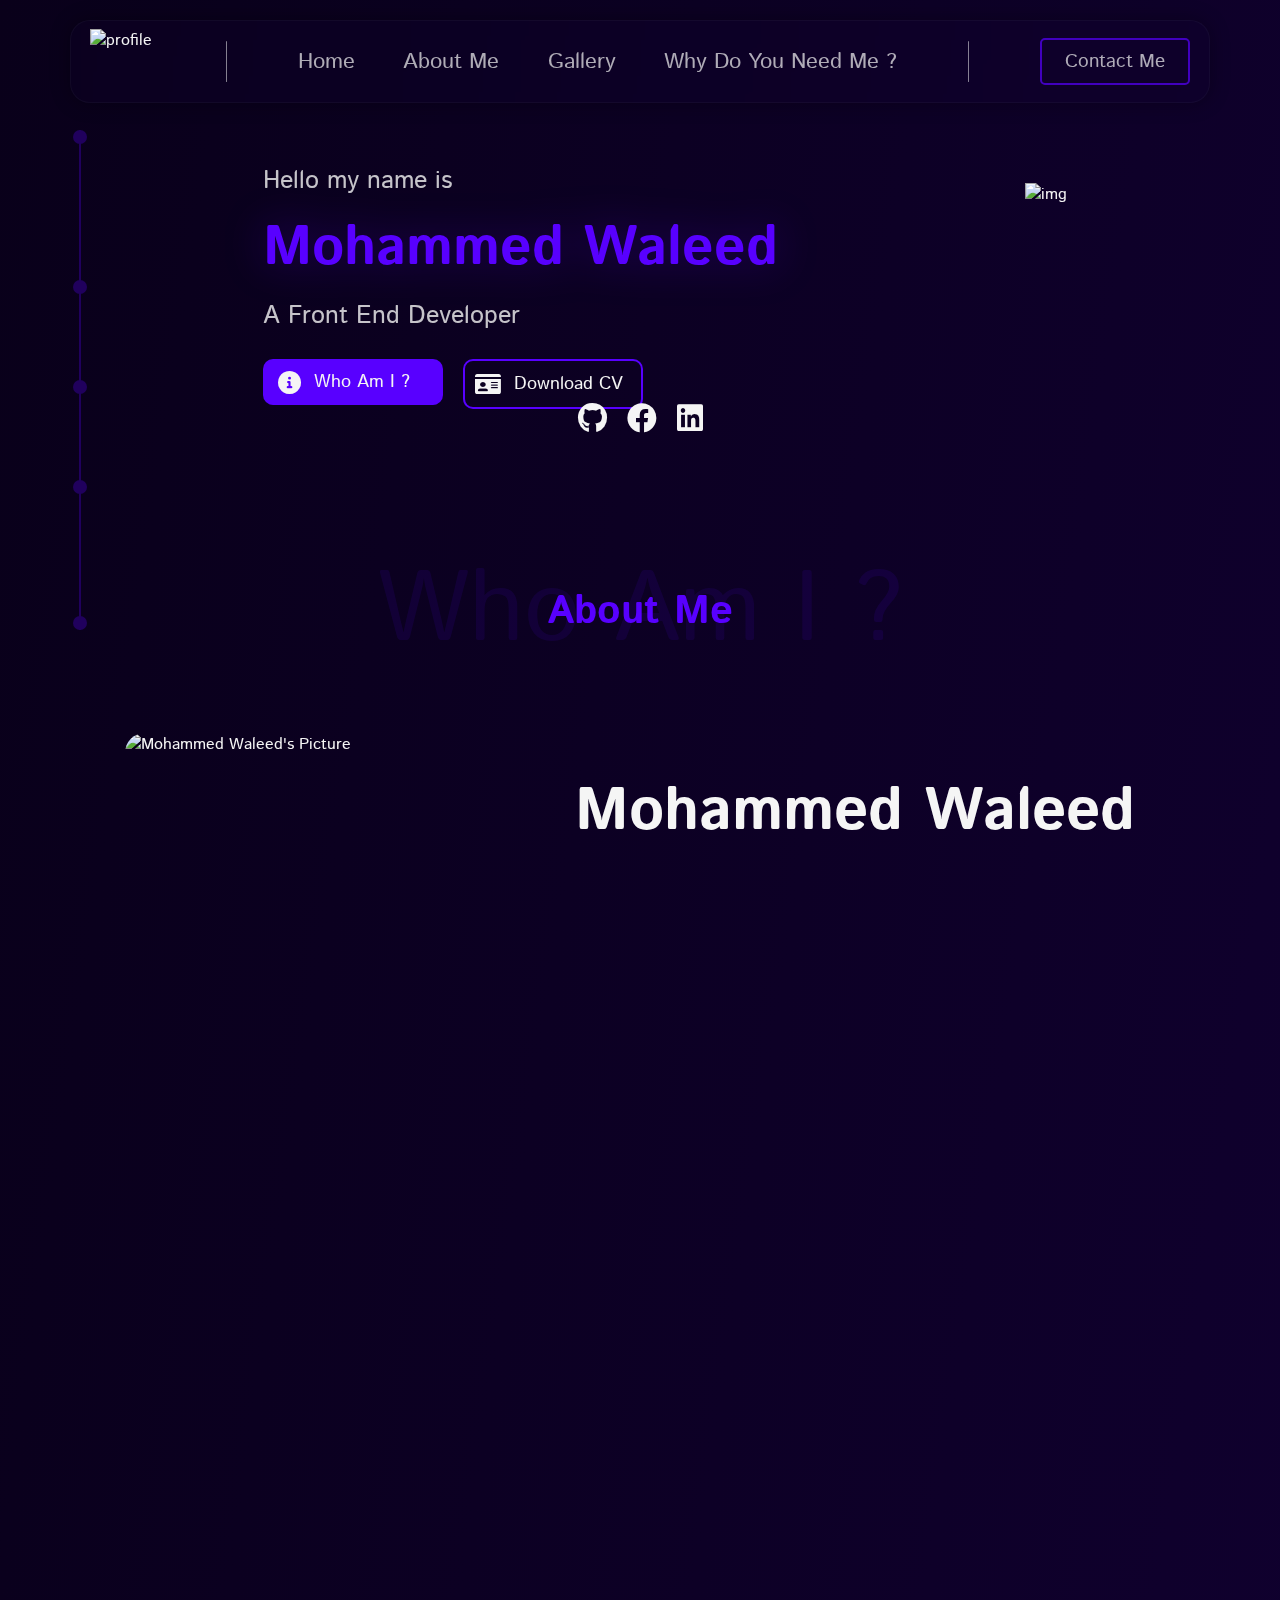
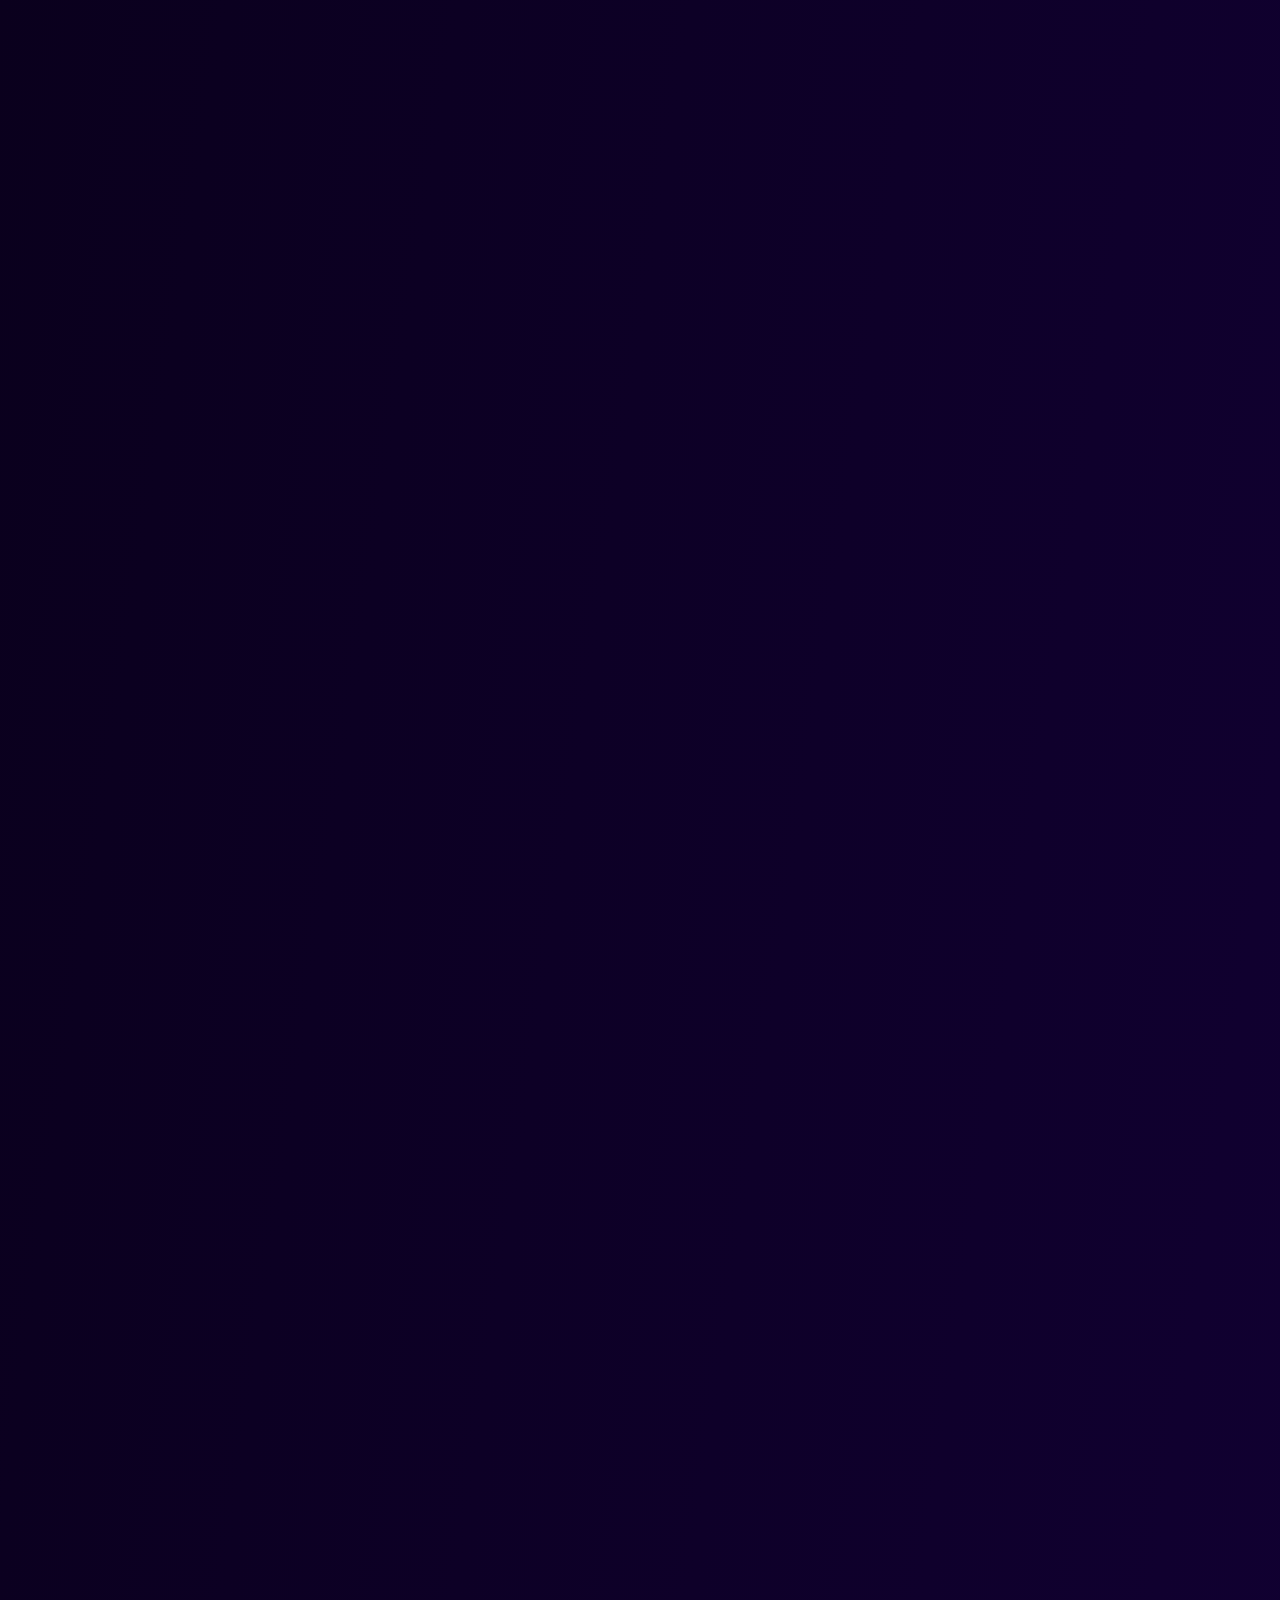
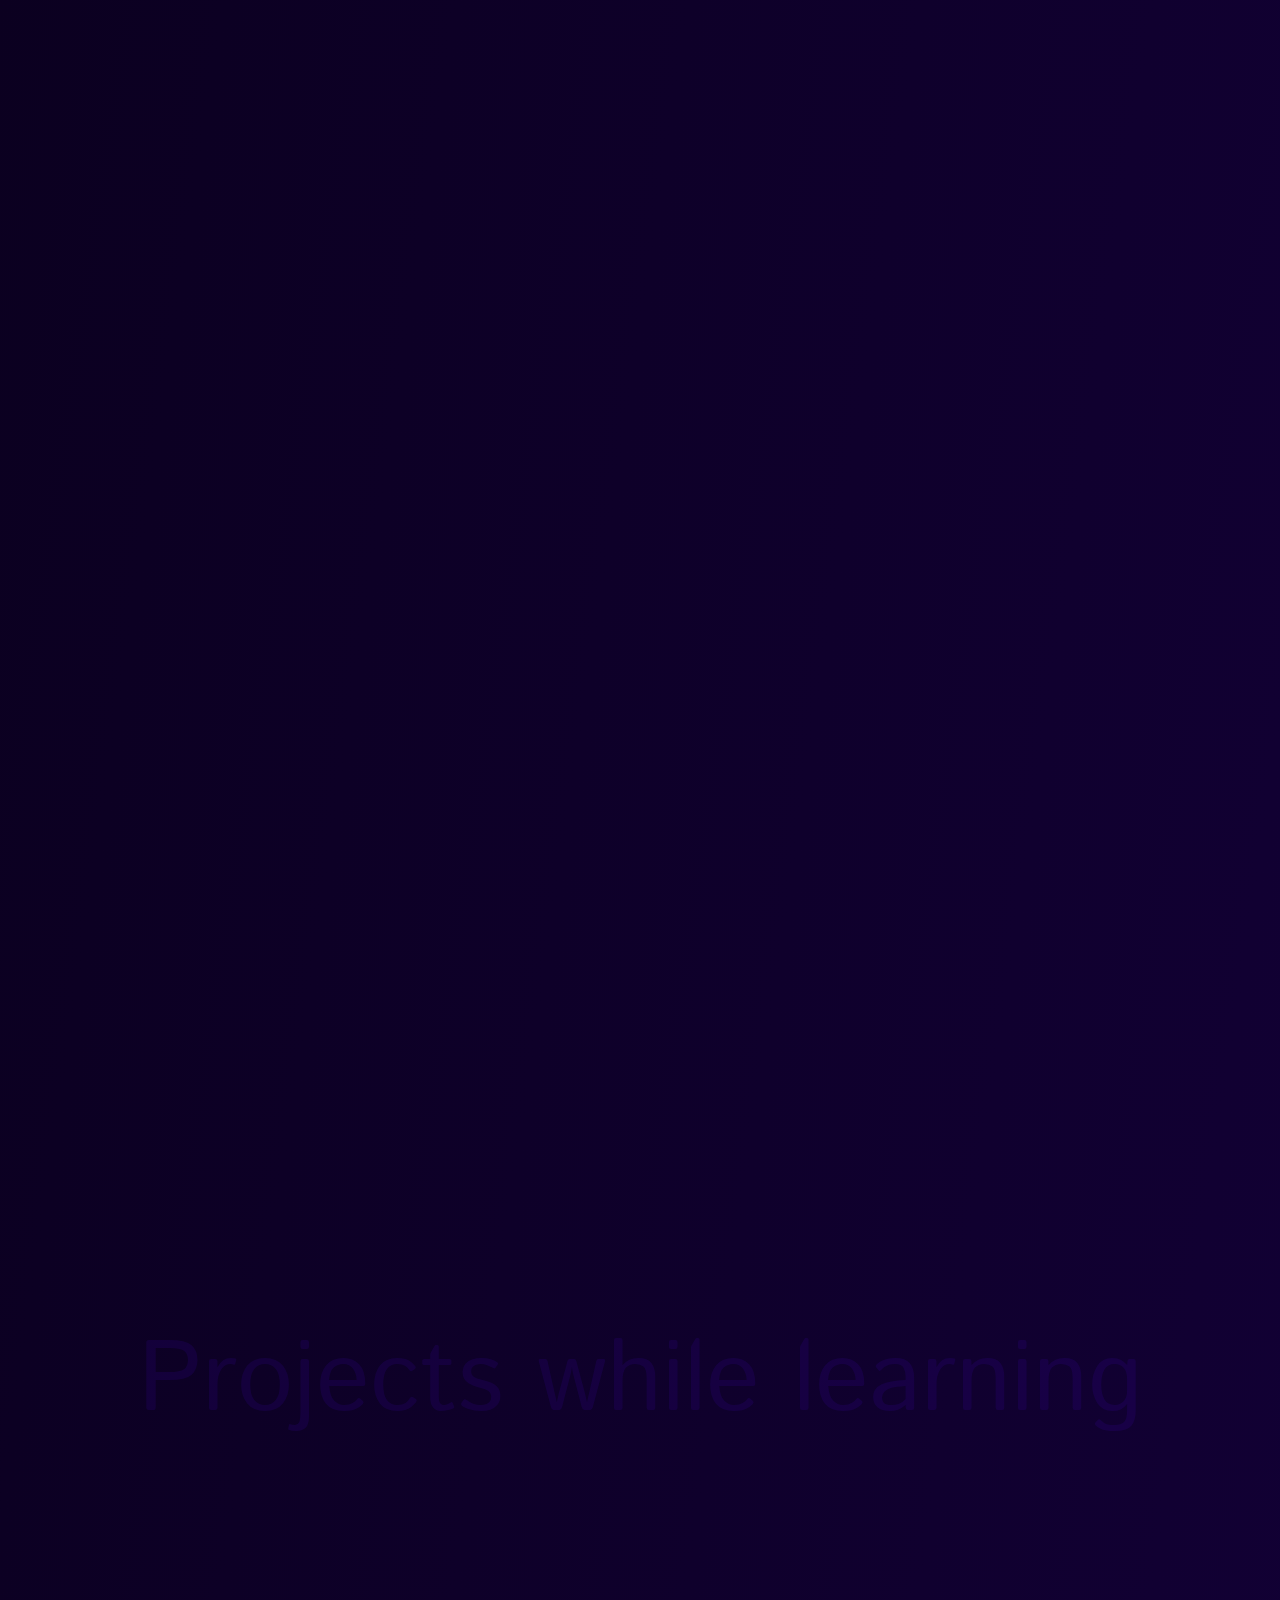
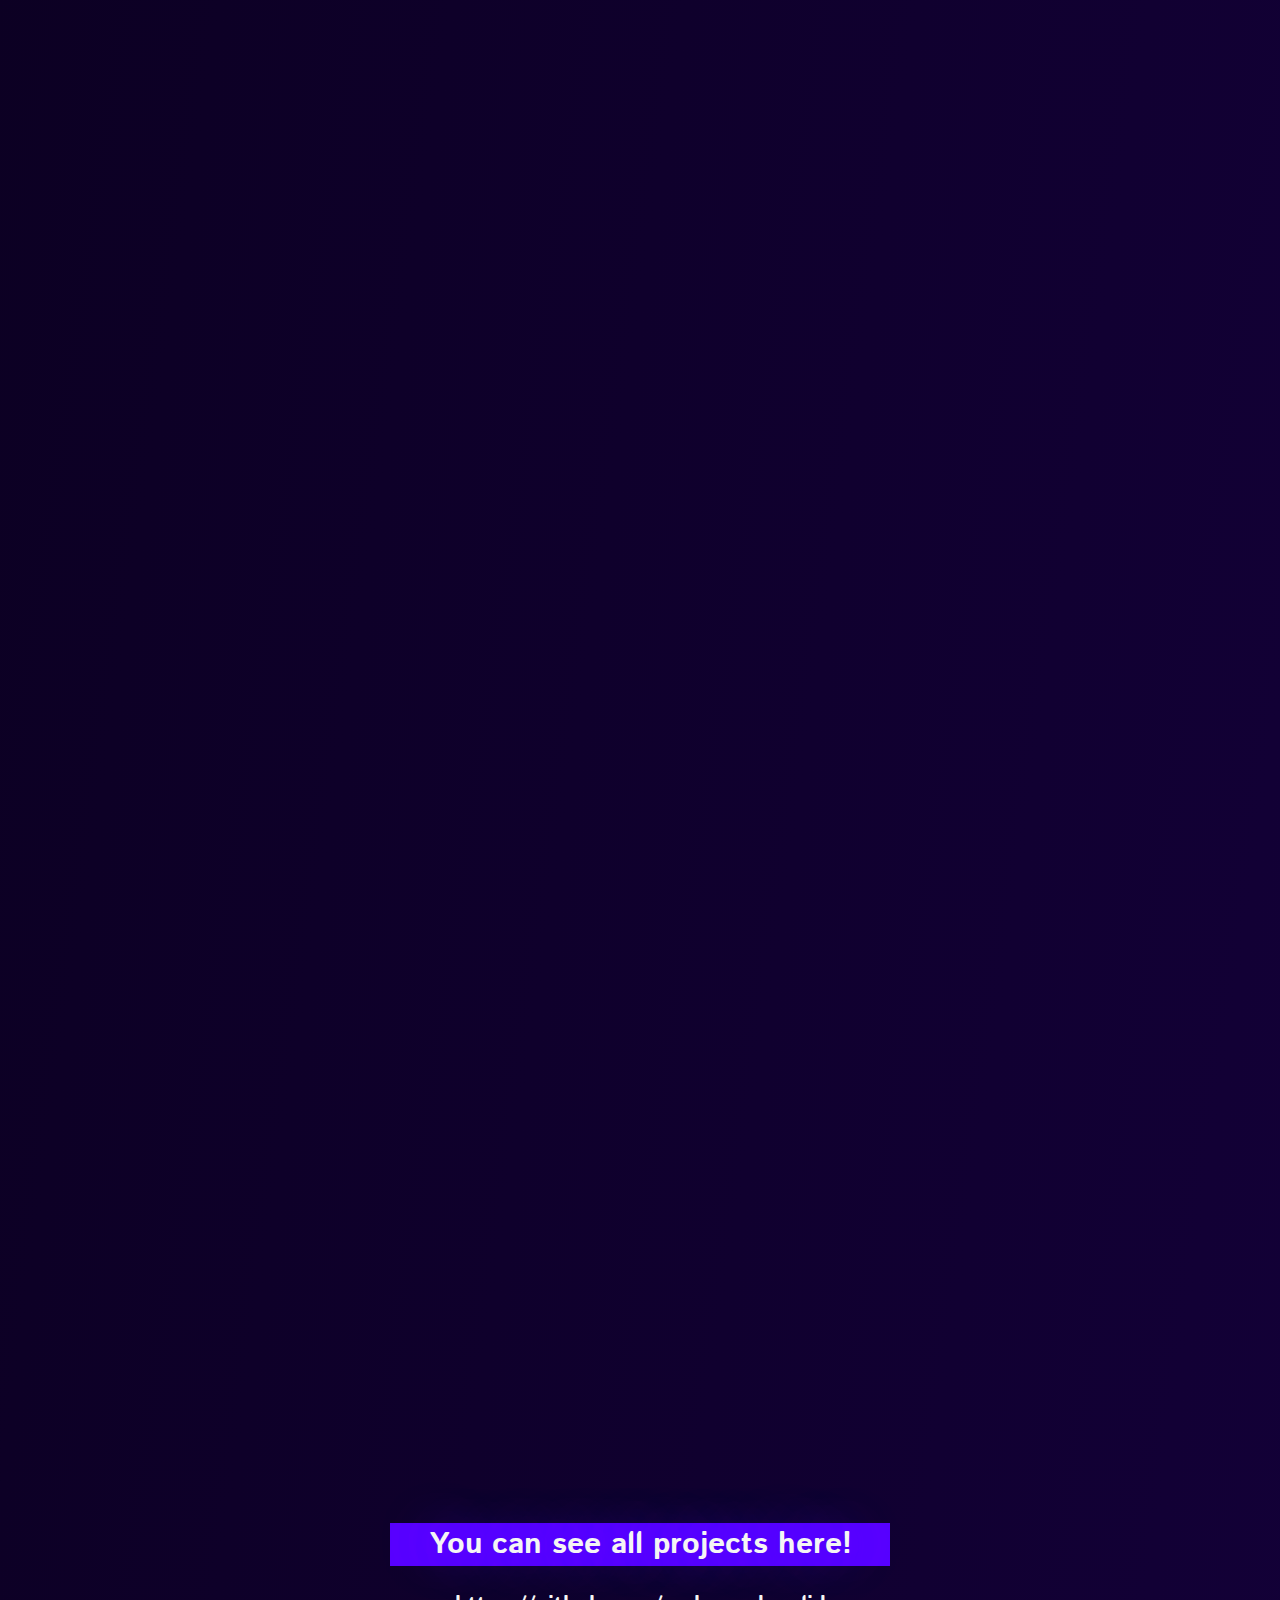
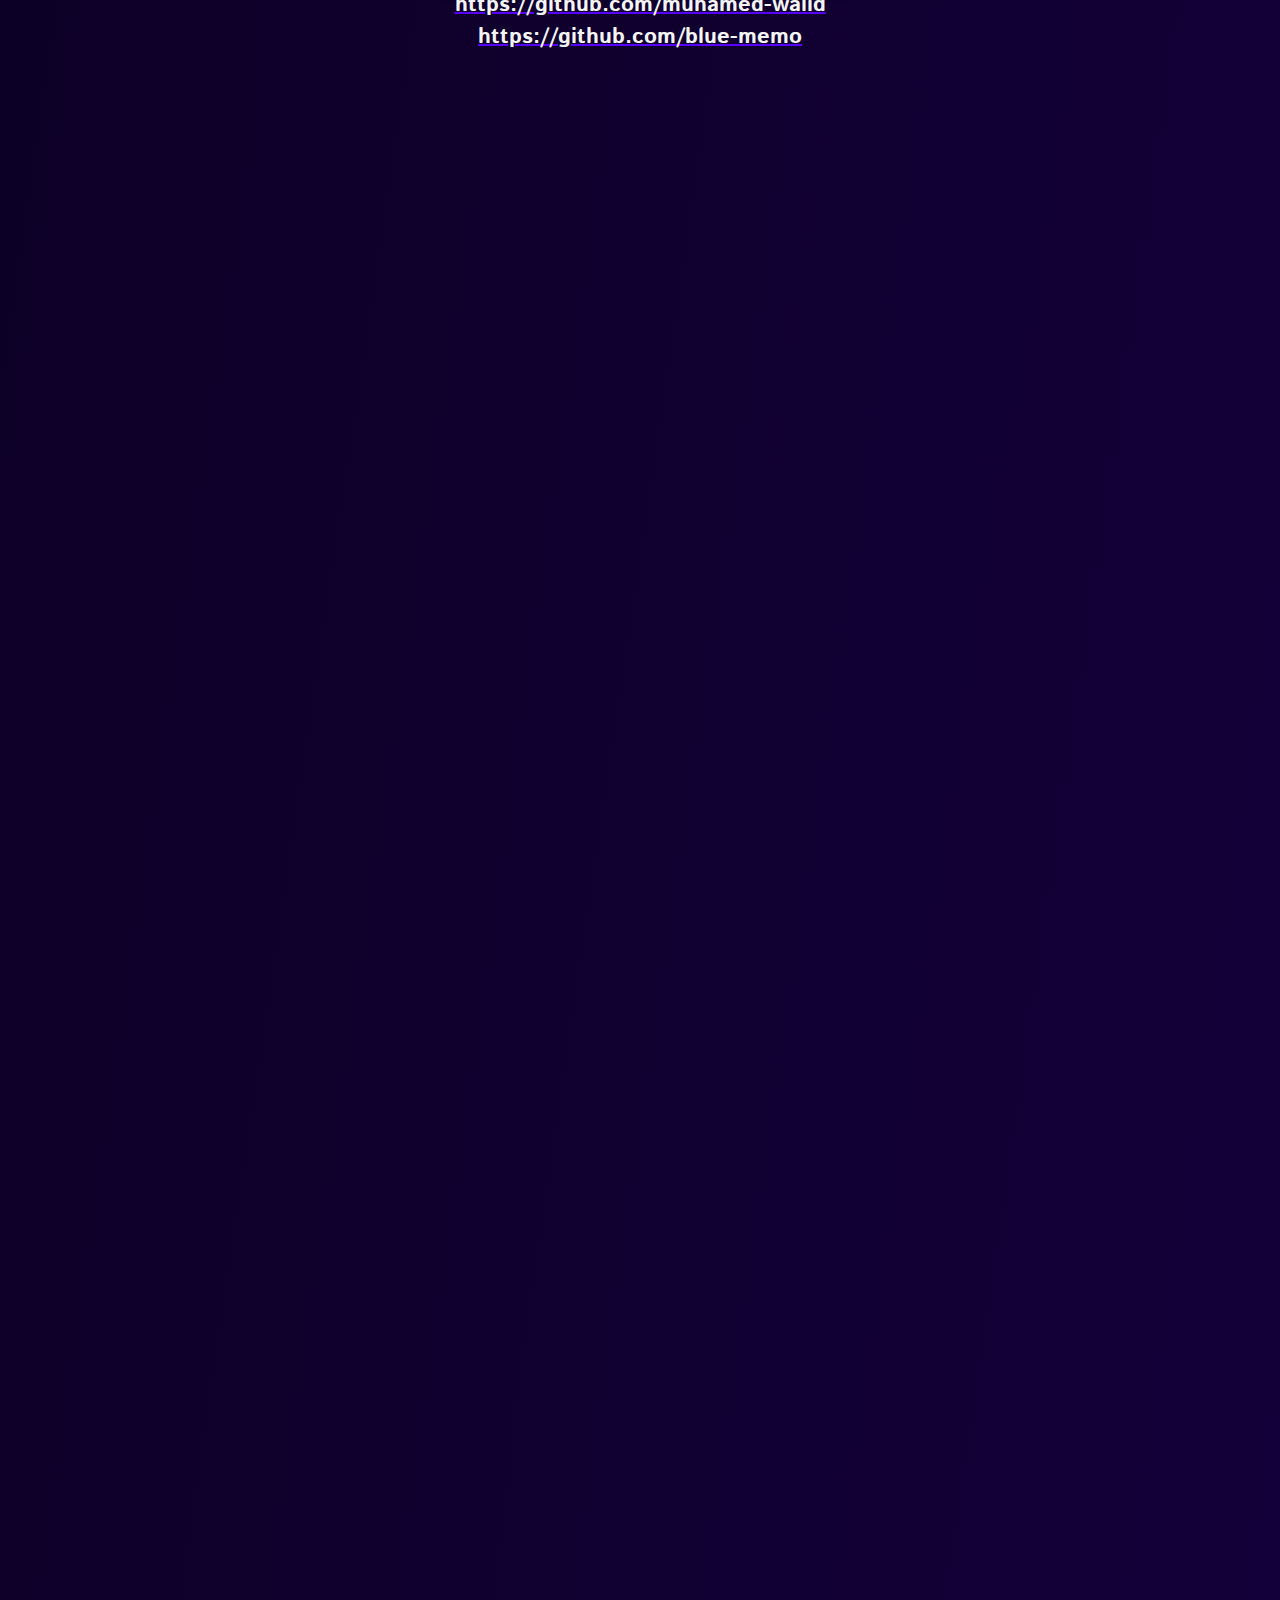
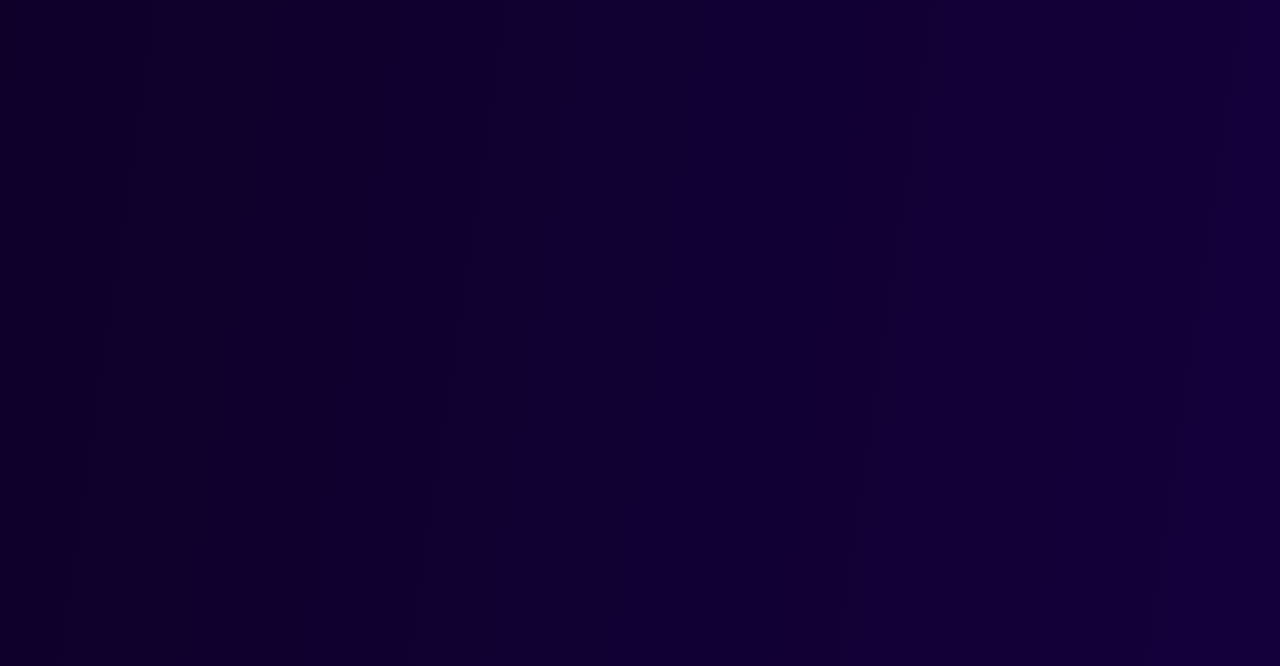
==== index.html @ d64cab5c "Add files via upload" ====
<!DOCTYPE html>
<html lang="en">
<head>
    <meta charset="UTF-8">
    <meta name="viewport" content="width=device-width, initial-scale=1.0">

    <!-- Font -->
    <link rel="preconnect" href="https://fonts.googleapis.com">
    <link rel="preconnect" href="https://fonts.gstatic.com" crossorigin>
    <link href="https://fonts.googleapis.com/css2?family=Istok+Web:ital,wght@0,400;0,700;1,400;1,700&display=swap" rel="stylesheet">

   <!-- Font Awesome -->
   <link rel="stylesheet" href="https://cdnjs.cloudflare.com/ajax/libs/font-awesome/6.0.0/css/all.min.css">

    <!-- Title -->
    <title>Mohammed Waleed</title>

    <!-- CSS -->
    <link rel="stylesheet" href="style.css">

    <!-- AOS.Js -->
    <link href="https://unpkg.com/aos@2.3.1/dist/aos.css" rel="stylesheet">
</head>
<body>

  <!-- Header -->
    <header data-aos="fade-down" data-aos-duration="1100">
        <img src="imgs/avatar.webp" alt="profile">
        <div class="line"></div>
        <div id="navMenu">
          <li><a href="#section1" class="nav-link">Home</a></li>
          <li><a href="#section2" class="nav-link">About Me</a></li>
          <li><a href="#section3" class="nav-link">Gallery</a></li>
          <li><a href="#section4" class="nav-link">Why Do You Need Me ?</a></li>          
        </div>
        <div class="line"></div>
        <a href="#section5"><button>Contact Me</button></a>
        <div id="menuToggle">
          <i class="fa-solid fa-bars"></i>
        </div>
    </header>

  <!-- Timeline -->
<div class="main-timeline-container">
  <div class="timeline-container">
    <div class="timeline-line"></div>
    <div class="timeline-dot dot-1" data-target="section1"></div>
    <div class="timeline-dot dot-2" data-target="section2"></div>
    <div class="timeline-dot dot-3" data-target="section3"></div>
    <div class="timeline-dot dot-4" data-target="section4"></div>
    <div class="timeline-dot dot-5" data-target="section5"></div>
  </div>
  </div>

  <!-- Go To Top -->
  <button id="scrollTopBtn" title="Go to top">
    <i class="fa-solid fa-angles-up"></i>
  </button>
  

<!-- Hero Section -->
<section id="section1" class="hero">
    <div data-aos="fade-right" data-aos-duration="1100" class="hero-content">
      <h3>Hello my name is</h3>
      <h1><span>Mohammed Waleed</span></h1>
      <h3>A Front End Developer</h3>
      <div class="hero-buttons">
        <a href="#section2"><button class="btn-purple"><i class="fa-solid fa-circle-info"></i> Who Am I ?</button></a>
        <button class="btn-outline"><i class="fa-solid fa-id-card"></i> Download CV</button>
      </div>
    </div>
    <div data-aos="fade-left" data-aos-duration="1100" class="hero-img">
    <img src="imgs/ill.webp" alt="img">
    </div>
    <div data-aos="zoom-in" data-aos-duration="1100" class="social-icons">
      <a href="https://github.com/muhamed-walid"><i class="fa-brands fa-github"></i></a>
      <a href="https://www.facebook.com/xmowalid"><i class="fa-brands fa-facebook"></i></a>
      <a href="https://www.linkedin.com/in/mw-dev/"><i class="fa-brands fa-linkedin"></i></a>
    </div>
  </section>

  <section id="section2">
    <div data-aos="zoom-in" data-aos-duration="1100" style="margin-top: 120px;" class="title">
      <h1>Who Am I ?</h1>
      <h2>About Me</h2>
    </div>
    <div class="about-wrapper">
    <div class="about">
      <img data-aos="fade-right" data-aos-duration="1100" src="imgs/me.webp" alt="Mohammed Waleed's Picture">
      <div>
        <h1 data-aos="fade-in" data-aos-duration="2000">Mohammed Waleed</h1>
        <p data-aos="fade-in" data-aos-duration="2000">I'm <span>Mohammed Waleed</span>, a <span>13-year-old Front-End Developer</span> based in Obour City, Qalubia.I specialize in <span>HTML</span>, <span>CSS</span>, <span>JavaScript</span>, and <span>Bootstrap</span>, and I'm currently enhancing my skills by learning React. I also have a foundational understanding of PHP and SQL. I'm passionate about developing clean, responsive, and user-focused websites. My goal is to grow into a successful and recognized programmer in the tech industry.</p>
      </div>
    </div>
    </div>
    <div class="skills-wrapper">
    <div class="skills">
      <div data-aos="fade-in" data-aos-duration="500" class="html" id="skill">
        <div class="skill-logo">
        <h2><span>HTML</span></h2>
        <i class="fab fa-html5"></i>
        </div>
        <div class="line"></div>
        <div>
        <h1>40<span>+ Projects</span></h1>
        <p>I started learning it in 2022 from the Zero Web School channel.</p>
      </div>
      </div>

      <div data-aos="fade-out" data-aos-duration="500" class="css" id="skill">
        <div class="skill-logo">
        <h2><span>CSS</span></h2>
        <i class="fab fa-css3-alt"></i>
        </div>
        <div class="line"></div>
        <div>
        <h1>40<span>+ Projects</span></h1>
        <p>I started learning it in 2022 after learning html directly from Zero Web School and Abd El Rahman Gamal channels.</p>
      </div>
      </div>

      <div data-aos="fade-in" data-aos-duration="500" class="js" id="skill">
        <div class="skill-logo">
        <h2><span>JavaScript</span></h2>
        <svg xmlns="http://www.w3.org/2000/svg" viewBox="0 0 448 512"><!--!Font Awesome Free 6.7.2 by @fontawesome - https://fontawesome.com License - https://fontawesome.com/license/free Copyright 2025 Fonticons, Inc.--><path d="M448 96c0-35.3-28.7-64-64-64H64C28.7 32 0 60.7 0 96V416c0 35.3 28.7 64 64 64H384c35.3 0 64-28.7 64-64V96zM180.9 444.9c-33.7 0-53.2-17.4-63.2-38.5L152 385.7c6.6 11.7 12.6 21.6 27.1 21.6c13.8 0 22.6-5.4 22.6-26.5V237.7h42.1V381.4c0 43.6-25.6 63.5-62.9 63.5zm85.8-43L301 382.1c9 14.7 20.8 25.6 41.5 25.6c17.4 0 28.6-8.7 28.6-20.8c0-14.4-11.4-19.5-30.7-28l-10.5-4.5c-30.4-12.9-50.5-29.2-50.5-63.5c0-31.6 24.1-55.6 61.6-55.6c26.8 0 46 9.3 59.8 33.7L368 290c-7.2-12.9-15-18-27.1-18c-12.3 0-20.1 7.8-20.1 18c0 12.6 7.8 17.7 25.9 25.6l10.5 4.5c35.8 15.3 55.9 31 55.9 66.2c0 37.8-29.8 58.6-69.7 58.6c-39.1 0-64.4-18.6-76.7-43z"/></svg>
        </div>
        <div class="line"></div>
        <div>
        <h1>25<span>+ Projects</span></h1>
        <p>I started learning it in late 2022 through Zero Web School channel.</p>
      </div>
      </div>
      <div data-aos="fade-out" data-aos-duration="500" class="bootstrap" id="skill">
        <div class="skill-logo">
        <h2><span>Bootstrap</span></h2>
        <i class="fab fa-bootstrap"></i>
        </div>
        <div class="line"></div>
        <div>
        <h1>20<span>+ Projects</span></h1>
        <p>I started learning it in 2024 through Abd El Rahman Gamal channel.</p>
      </div>
      </div>

      <div data-aos="fade-in" data-aos-duration="500" class="react" id="skill">
        <div class="skill-logo">
        <i class="fab fa-react"></i>
        </div>
        <div class="line"></div>
        <div>
        <h1>Still learning</h1>
      </div>
      </div>

      <div data-aos="fade-out" data-aos-duration="500" class="php" id="skill">
        <div class="skill-logo">
        <i class="fab fa-php"></i>
        <div class="line"></div>
        <i class="fa-solid fa-database"></i>
        </div>
        <div class="line"></div>
        <div>
        <h1>Basic understanding</h1>
      </div>
      </div>

      <div data-aos="fade-in" data-aos-duration="500" class="figma" id="skill">
        <div class="skill-logo">
          <img src="imgs/figma.webp" alt="figma">
        </div>
      </div>

      <div align="center" data-aos="fade-in" data-aos-duration="500" class="github" id="skill">
        <div class="skill-logo">
          <i class="fab fa-github"></i>
        </div>
      </div>
    </div>
    </div>
  </section>

  <section id="section3">
    <div data-aos="zoom-in" data-aos-duration="1100" style="margin-top: 120px;" class="title">
      <h1>Projects</h1>
      <h2>Gallery</h2>
    </div>
    <div class="projects">

      
      <div data-aos="fade-down" data-aos-duration="1100" class="project">
        <img src="imgs/p-1.webp" alt="moraweg company">
      <div>
        <h1>Moraweg Company Website</h1>
        <br>
        <div class="line"></div><br>
        <p>I worked in the front end side to develope this site, I created more than  8 pages</p>
        
        <div class="tools">
         <i id="html" class="fab fa-html5"></i>
         <i id="css" class="fab fa-css3-alt"></i>
         <svg xmlns="http://www.w3.org/2000/svg" viewBox="0 0 448 512"><!--!Font Awesome Free 6.7.2 by @fontawesome - https://fontawesome.com License - https://fontawesome.com/license/free Copyright 2025 Fonticons, Inc.--><path d="M448 96c0-35.3-28.7-64-64-64H64C28.7 32 0 60.7 0 96V416c0 35.3 28.7 64 64 64H384c35.3 0 64-28.7 64-64V96zM180.9 444.9c-33.7 0-53.2-17.4-63.2-38.5L152 385.7c6.6 11.7 12.6 21.6 27.1 21.6c13.8 0 22.6-5.4 22.6-26.5V237.7h42.1V381.4c0 43.6-25.6 63.5-62.9 63.5zm85.8-43L301 382.1c9 14.7 20.8 25.6 41.5 25.6c17.4 0 28.6-8.7 28.6-20.8c0-14.4-11.4-19.5-30.7-28l-10.5-4.5c-30.4-12.9-50.5-29.2-50.5-63.5c0-31.6 24.1-55.6 61.6-55.6c26.8 0 46 9.3 59.8 33.7L368 290c-7.2-12.9-15-18-27.1-18c-12.3 0-20.1 7.8-20.1 18c0 12.6 7.8 17.7 25.9 25.6l10.5 4.5c35.8 15.3 55.9 31 55.9 66.2c0 37.8-29.8 58.6-69.7 58.6c-39.1 0-64.4-18.6-76.7-43z"/></svg>
        </div>
 
        <a href="https://blue-memo.github.io/moraweg"><i class="fa-solid fa-arrow-up-right-from-square"></i></a>
      </div>
      </div>

      <div data-aos="fade-up" data-aos-duration="1100" class="project">
        <img src="imgs/p-2.webp" alt="Islamic website">
      <div>
        <div class="project-link">
        <h1>Islamic Website</h1>
        </div>
        <br>
        <div class="line"></div><br>
        <p>Simple islamic website that contain quran, Books, Azkar, And more.</p>
        
        <div class="tools">
         <i id="html" class="fab fa-html5"></i>
         <i id="css" class="fab fa-css3-alt"></i>
         <svg xmlns="http://www.w3.org/2000/svg" viewBox="0 0 448 512"><!--!Font Awesome Free 6.7.2 by @fontawesome - https://fontawesome.com License - https://fontawesome.com/license/free Copyright 2025 Fonticons, Inc.--><path d="M448 96c0-35.3-28.7-64-64-64H64C28.7 32 0 60.7 0 96V416c0 35.3 28.7 64 64 64H384c35.3 0 64-28.7 64-64V96zM180.9 444.9c-33.7 0-53.2-17.4-63.2-38.5L152 385.7c6.6 11.7 12.6 21.6 27.1 21.6c13.8 0 22.6-5.4 22.6-26.5V237.7h42.1V381.4c0 43.6-25.6 63.5-62.9 63.5zm85.8-43L301 382.1c9 14.7 20.8 25.6 41.5 25.6c17.4 0 28.6-8.7 28.6-20.8c0-14.4-11.4-19.5-30.7-28l-10.5-4.5c-30.4-12.9-50.5-29.2-50.5-63.5c0-31.6 24.1-55.6 61.6-55.6c26.8 0 46 9.3 59.8 33.7L368 290c-7.2-12.9-15-18-27.1-18c-12.3 0-20.1 7.8-20.1 18c0 12.6 7.8 17.7 25.9 25.6l10.5 4.5c35.8 15.3 55.9 31 55.9 66.2c0 37.8-29.8 58.6-69.7 58.6c-39.1 0-64.4-18.6-76.7-43z"/></svg>
        </div>
      </div>
      <a href="https://muslim-box.vercel.app"><i class="fa-solid fa-arrow-up-right-from-square"></i></a>
      </div>

      <div data-aos="fade-up" data-aos-duration="1100" class="project">
        <img src="imgs/p-3.webp" alt="Courses website">
      <div>
        <div class="project-link">
        <h1>Courses Hub Website</h1>
        </div>
        <br>
        <div class="line"></div><br>
        <p>courses website that show many courses</p>
        
        <div class="tools">
         <i id="html" class="fab fa-html5"></i>
         <i id="css" class="fab fa-css3-alt"></i>
         <svg xmlns="http://www.w3.org/2000/svg" viewBox="0 0 448 512"><!--!Font Awesome Free 6.7.2 by @fontawesome - https://fontawesome.com License - https://fontawesome.com/license/free Copyright 2025 Fonticons, Inc.--><path d="M448 96c0-35.3-28.7-64-64-64H64C28.7 32 0 60.7 0 96V416c0 35.3 28.7 64 64 64H384c35.3 0 64-28.7 64-64V96zM180.9 444.9c-33.7 0-53.2-17.4-63.2-38.5L152 385.7c6.6 11.7 12.6 21.6 27.1 21.6c13.8 0 22.6-5.4 22.6-26.5V237.7h42.1V381.4c0 43.6-25.6 63.5-62.9 63.5zm85.8-43L301 382.1c9 14.7 20.8 25.6 41.5 25.6c17.4 0 28.6-8.7 28.6-20.8c0-14.4-11.4-19.5-30.7-28l-10.5-4.5c-30.4-12.9-50.5-29.2-50.5-63.5c0-31.6 24.1-55.6 61.6-55.6c26.8 0 46 9.3 59.8 33.7L368 290c-7.2-12.9-15-18-27.1-18c-12.3 0-20.1 7.8-20.1 18c0 12.6 7.8 17.7 25.9 25.6l10.5 4.5c35.8 15.3 55.9 31 55.9 66.2c0 37.8-29.8 58.6-69.7 58.6c-39.1 0-64.4-18.6-76.7-43z"/></svg>
        </div>
      </div>
      <a href="https://courses-hub.vercel.app"><i class="fa-solid fa-arrow-up-right-from-square"></i></a>
      </div>

      <div data-aos="fade-up" data-aos-duration="1100" class="project">
        <img src="imgs/p-4.webp" alt="Games website">
      <div>
        <div class="project-link">
        <h1>Games Website</h1>
      </div>
        <br>
        <div class="line"></div><br>
        <p>Games Website for a small game developer, Contain many small games</p>
        
        <div class="tools">
         <i id="html" class="fab fa-html5"></i>
         <i id="css" class="fab fa-css3-alt"></i>
         <svg xmlns="http://www.w3.org/2000/svg" viewBox="0 0 448 512"><!--!Font Awesome Free 6.7.2 by @fontawesome - https://fontawesome.com License - https://fontawesome.com/license/free Copyright 2025 Fonticons, Inc.--><path d="M448 96c0-35.3-28.7-64-64-64H64C28.7 32 0 60.7 0 96V416c0 35.3 28.7 64 64 64H384c35.3 0 64-28.7 64-64V96zM180.9 444.9c-33.7 0-53.2-17.4-63.2-38.5L152 385.7c6.6 11.7 12.6 21.6 27.1 21.6c13.8 0 22.6-5.4 22.6-26.5V237.7h42.1V381.4c0 43.6-25.6 63.5-62.9 63.5zm85.8-43L301 382.1c9 14.7 20.8 25.6 41.5 25.6c17.4 0 28.6-8.7 28.6-20.8c0-14.4-11.4-19.5-30.7-28l-10.5-4.5c-30.4-12.9-50.5-29.2-50.5-63.5c0-31.6 24.1-55.6 61.6-55.6c26.8 0 46 9.3 59.8 33.7L368 290c-7.2-12.9-15-18-27.1-18c-12.3 0-20.1 7.8-20.1 18c0 12.6 7.8 17.7 25.9 25.6l10.5 4.5c35.8 15.3 55.9 31 55.9 66.2c0 37.8-29.8 58.6-69.7 58.6c-39.1 0-64.4-18.6-76.7-43z"/></svg>
        </div>
      </div>
      <a href="https://blue-memo.github.io/AbdoGameZone"><i class="fa-solid fa-arrow-up-right-from-square"></i></a>
      </div>

      <div data-aos="fade-up" data-aos-duration="1100" class="project">
        <img src="imgs/p-5.webp" alt="Youtube clone">
      <div>
        <div class="project-link">
        <h1>YouTube Clone Website</h1>
      </div>
        <br>
        <div class="line"></div><br>
        <p>Clone of YouTube with a different colors</p>
        
        <div class="tools">
         <i id="html" class="fab fa-html5"></i>
         <i id="css" class="fab fa-css3-alt"></i>
        </div>
      </div>
      <a href="https://muhamed-walid.github.io/MW-YouTube/"><i class="fa-solid fa-arrow-up-right-from-square"></i></a>
      </div>

      <div data-aos="fade-up" data-aos-duration="1100" class="project">
        <img src="imgs/p-6.webp" alt="! أدعم فلسطين ">
      <div>
        <div class="project-link">
        <h1>Palestine Flag</h1>
      </div>
        <br>
        <div class="line"></div><br>
        <p>Palestine flag using HTML, And CSS.</p>
        
        <div class="tools">
         <i id="html" class="fab fa-html5"></i>
         <i id="css" class="fab fa-css3-alt"></i>
       </div>
      </div>
      <a href="https://muhamed-walid.github.io/palestine/"><i class="fa-solid fa-arrow-up-right-from-square"></i></a>
      </div>
      <div class="title">
        <h1>Projects while learning</h1>
      </div>
      <div data-aos="fade-up" data-aos-duration="1100" class="project">
        <img src="imgs/p-7.webp" alt="haya karima">
      <div>
        <div class="project-link">
        <h1>Haya Karima Website</h1>
      </div>
        <br>
        <div class="line"></div><br>
        <p>Simple website about haya karima</p>
        
        <div class="tools">
         <i id="html" class="fab fa-html5"></i>
         <i id="css" class="fab fa-css3-alt"></i>
         <svg xmlns="http://www.w3.org/2000/svg" viewBox="0 0 448 512"><!--!Font Awesome Free 6.7.2 by @fontawesome - https://fontawesome.com License - https://fontawesome.com/license/free Copyright 2025 Fonticons, Inc.--><path d="M448 96c0-35.3-28.7-64-64-64H64C28.7 32 0 60.7 0 96V416c0 35.3 28.7 64 64 64H384c35.3 0 64-28.7 64-64V96zM180.9 444.9c-33.7 0-53.2-17.4-63.2-38.5L152 385.7c6.6 11.7 12.6 21.6 27.1 21.6c13.8 0 22.6-5.4 22.6-26.5V237.7h42.1V381.4c0 43.6-25.6 63.5-62.9 63.5zm85.8-43L301 382.1c9 14.7 20.8 25.6 41.5 25.6c17.4 0 28.6-8.7 28.6-20.8c0-14.4-11.4-19.5-30.7-28l-10.5-4.5c-30.4-12.9-50.5-29.2-50.5-63.5c0-31.6 24.1-55.6 61.6-55.6c26.8 0 46 9.3 59.8 33.7L368 290c-7.2-12.9-15-18-27.1-18c-12.3 0-20.1 7.8-20.1 18c0 12.6 7.8 17.7 25.9 25.6l10.5 4.5c35.8 15.3 55.9 31 55.9 66.2c0 37.8-29.8 58.6-69.7 58.6c-39.1 0-64.4-18.6-76.7-43z"/></svg>
        </div>
      </div>
      <a href="https://muhamed-walid.github.io/HayaKarima-1/"><i class="fa-solid fa-arrow-up-right-from-square"></i></a>
      </div>

      <div data-aos="fade-up" data-aos-duration="1100" class="project">
        <img src="imgs/p-8.webp" alt="qr code generator">
      <div>
        <div class="project-link">
        <h1>QR Code Generator Website</h1>
      </div>
        <br>
        <div class="line"></div><br>
        <p>simple QR Code Generator Website</p>
        
        <div class="tools">
         <i id="html" class="fab fa-html5"></i>
         <i id="css" class="fab fa-css3-alt"></i>
         <svg xmlns="http://www.w3.org/2000/svg" viewBox="0 0 448 512"><!--!Font Awesome Free 6.7.2 by @fontawesome - https://fontawesome.com License - https://fontawesome.com/license/free Copyright 2025 Fonticons, Inc.--><path d="M448 96c0-35.3-28.7-64-64-64H64C28.7 32 0 60.7 0 96V416c0 35.3 28.7 64 64 64H384c35.3 0 64-28.7 64-64V96zM180.9 444.9c-33.7 0-53.2-17.4-63.2-38.5L152 385.7c6.6 11.7 12.6 21.6 27.1 21.6c13.8 0 22.6-5.4 22.6-26.5V237.7h42.1V381.4c0 43.6-25.6 63.5-62.9 63.5zm85.8-43L301 382.1c9 14.7 20.8 25.6 41.5 25.6c17.4 0 28.6-8.7 28.6-20.8c0-14.4-11.4-19.5-30.7-28l-10.5-4.5c-30.4-12.9-50.5-29.2-50.5-63.5c0-31.6 24.1-55.6 61.6-55.6c26.8 0 46 9.3 59.8 33.7L368 290c-7.2-12.9-15-18-27.1-18c-12.3 0-20.1 7.8-20.1 18c0 12.6 7.8 17.7 25.9 25.6l10.5 4.5c35.8 15.3 55.9 31 55.9 66.2c0 37.8-29.8 58.6-69.7 58.6c-39.1 0-64.4-18.6-76.7-43z"/></svg>
        </div>
      </div>
      <a href="https://muhamed-walid.github.io/QrCodeGenerator/"><i class="fa-solid fa-arrow-up-right-from-square"></i></a>
      </div>

      <div data-aos="fade-up" data-aos-duration="1100" class="project">
        <img src="imgs/p-9.webp" alt="school website">
      <div>
        <div class="project-link">
        <h1>School website</h1>
      </div>
        <br>
        <div class="line"></div><br>
        <p>Simple School Website</p>
        
        <div class="tools">
         <i id="html" class="fab fa-html5"></i>
         <i id="css" class="fab fa-css3-alt"></i>
        </div>
      </div>
      <a href="https://muhamed-walid.github.io/SimpleWebsite/"><i class="fa-solid fa-arrow-up-right-from-square"></i></a>
      </div>
    </div>

    <div data-aos="fade-up" data-aos-duration="1100" class="project">
      <img src="imgs/p-10.webp" alt="tools website">
    <div>
      <div class="project-link">
      <h1>Simple tools website</h1>
    </div>
      <br>
      <div class="line"></div><br>
      <p>Simple tools website that contain many static pages</p>
      
      <div class="tools">
       <i id="html" class="fab fa-html5"></i>
       <i id="css" class="fab fa-css3-alt"></i>
      </div>
    </div>
    <a href="https://muhamed-walid.github.io/mw-tools"><i class="fa-solid fa-arrow-up-right-from-square"></i></a>
    </div>

    <div data-aos="fade-up" data-aos-duration="1100" class="project">
      <img src="imgs/p-11.webp" alt="ramadan website">
    <div>
      <div class="project-link">
      <h1>Simple ramadan website</h1>
    </div>
      <br>
      <div class="line"></div><br>
      <p>Simple website to create ramadan image</p>
      
      <div class="tools">
       <i id="html" class="fab fa-html5"></i>
       <i id="css" class="fab fa-css3-alt"></i>
       <svg xmlns="http://www.w3.org/2000/svg" viewBox="0 0 448 512"><!--!Font Awesome Free 6.7.2 by @fontawesome - https://fontawesome.com License - https://fontawesome.com/license/free Copyright 2025 Fonticons, Inc.--><path d="M448 96c0-35.3-28.7-64-64-64H64C28.7 32 0 60.7 0 96V416c0 35.3 28.7 64 64 64H384c35.3 0 64-28.7 64-64V96zM180.9 444.9c-33.7 0-53.2-17.4-63.2-38.5L152 385.7c6.6 11.7 12.6 21.6 27.1 21.6c13.8 0 22.6-5.4 22.6-26.5V237.7h42.1V381.4c0 43.6-25.6 63.5-62.9 63.5zm85.8-43L301 382.1c9 14.7 20.8 25.6 41.5 25.6c17.4 0 28.6-8.7 28.6-20.8c0-14.4-11.4-19.5-30.7-28l-10.5-4.5c-30.4-12.9-50.5-29.2-50.5-63.5c0-31.6 24.1-55.6 61.6-55.6c26.8 0 46 9.3 59.8 33.7L368 290c-7.2-12.9-15-18-27.1-18c-12.3 0-20.1 7.8-20.1 18c0 12.6 7.8 17.7 25.9 25.6l10.5 4.5c35.8 15.3 55.9 31 55.9 66.2c0 37.8-29.8 58.6-69.7 58.6c-39.1 0-64.4-18.6-76.7-43z"/></svg>
      </div>
    </div>
    <a href="https://blue-memo.github.io/ramadan/"><i class="fa-solid fa-arrow-up-right-from-square"></i></a>
    </div>
    <center>
      <ul>
      <h2>You can see all projects here!</h2><br> 
        <li><a href="https://github.com/muhamed-walid">https://github.com/muhamed-walid</a></li>
        <li><a href="https://github.com/blue-memo">https://github.com/blue-memo</a></li>
      </ul>
    </center>
  </section>

  <section id="section4">
  <div data-aos="zoom-in" data-aos-duration="1100" class="title">
    <h1>Why do you need me ?</h1>
    <h2>Features</h2>
  </div>
  <div class="features-wrapper">
  <div class="features">
    <div data-aos="fade" data-aos-duration="1100" class="feature">
      <div class="f-number"><h2>1</h2></div>
      <h1>Professional work that shines in the crowd</h1>
      <div class="line"></div>
      <p>I offer you professional designs/services that attract <br>attention and make your work <br>speak for you.</p>
    </div>

    <div data-aos="fade" data-aos-duration="1100" class="feature">
      <div class="f-number"><h2>2</h2></div>
      <h1>Support and flexibility in dealing</h1>
      <div class="line"></div>
      <p>I don't just work with you,<br> I'm with you step by step <br>until you're 100% satisfied.</p>
    </div>

    <div data-aos="fade" data-aos-duration="1100" class="feature">
      <div class="f-number"><h2>3</h2></div>
      <h1>Prices that suit you</h1>
      <div class="line"></div>
      <p>High quality and affordable prices - we love growing with customers, not at their expense.</p>
    </div>
  </div>
  </div>
  </section>

  <section id="section5">
    <div data-aos="zoom-in" data-aos-duration="1100" class="title">
      <h1>Let's work together !</h1>
      <h2>Contact Me</h2>
    </div>
    <div class="contact-wrapper">
      <div class="contact">

      <div data-aos="fade" data-aos-duration="1100" class="contact-info">
        <div class="c-icon-container">
          
        <a href="https://wa.me/+201282758797">
        <div class="c-icon">
          <i class="fa-solid fa-square-phone"></i>
          <h3>0128 275 8797</h3>
        </div>
        </a>

        <div class="c-icon">
          <i class="fa-brands fa-facebook"></i>
        </div>
        <div class="c-icon">
          <i class="fa-brands fa-linkedin"></i>
        </div>
      </div>
      <div class="embed-map-responsive"><div class="embed-map-container"><iframe class="embed-map-frame" frameborder="0" scrolling="no" marginheight="0" marginwidth="0" src="https://maps.google.com/maps?width=600&height=400&hl=en&q=obour%20city&t=p&z=11&ie=UTF8&iwloc=B&output=embed"></iframe><a href="https://sprunkiretake.net" style="font-size:2px!important;color:gray!important;position:absolute;bottom:0;left:0;z-index:1;max-height:1px;overflow:hidden">sprunki retake</a></div><style>.embed-map-responsive{position:relative;text-align:right;width:100%;height:0;padding-bottom:66.66666666666666%;}.embed-map-container{overflow:hidden;background:none!important;width:100%;height:100%;position:absolute;top:0;left:0;}.embed-map-frame{width:100%!important;height:100%!important;position:absolute;top:0;left:0;}</style></div>
      </div>
      
        <form data-aos="fade" data-aos-duration="1100" action="https://api.web3forms.com/submit" method="POST">
          <input type="hidden" name="access_key" value="97467983-5eb5-46fe-ab4c-b480f917a19e">
          <div style="margin-top: 0;" class="input-container">
            <i class="fa fa-user icon"></i>
            <input type="text" name="name" placeholder=" Enter your name">
          </div>

          <div class="input-container">
            <i class="fa fa-envelope icon"></i>
            <input type="email"  name="email" placeholder=" Enter your email">
          </div>
          <textarea name="message" placeholder=" Enter your message"></textarea>
        <button type="submit">Send</button>
        </form>
      </div>
    </div>
  </section>

  <footer data-aos="fade" data-aos-duration="1100">
    <div align="center">
      <img align="center" src="imgs/footer-logo.webp" alt="footer logo">
      <h2><span>Mohammed Waleed</span></h2>
      <p>13yo Front-End Dev. from Egypt</p>
    </div>
    <ul>
      <h2>Some projects</h2>
      <li><a href="https://blue-memo.github.io/moraweg">Moraweg Website</a></li>
      <li><a href="https://muslim-box.vercel.app">Islamic Website</a></li>
      <li><a href="https://courses-hub.vercel.app">Courses Website</a></li>
    </ul>
    <ul>
      <h2>Contact Me</h2>
      <li><a href="https://wa.me/+201282758797">0128 275 8797</a></li>
        <a href="https://github.com/muhamed-walid"><i class="fa-brands fa-github"></i></a>
        <a href="https://www.facebook.com/xmowalid"><i class="fa-brands fa-facebook"></i></a>
        <a href="https://www.linkedin.com/in/mw-dev/"><i class="fa-brands fa-linkedin"></i></a>
    </ul>
  </footer>

<!-- JavaScript -->
<script src="main.js"></script>
<script src="https://unpkg.com/aos@2.3.1/dist/aos.js"></script>
<script>
  AOS.init();
</script>
</body>
</html>
---- style.css ----
* {
    font-family: 'Istok Web', sans-serif;
    padding: 0;
    margin: 0;
    text-decoration: none;
    color: whitesmoke;
    transition: 0.70s;
    list-style: none;
}
body {
    overflow-x: none !important;
    background: linear-gradient(to bottom right, #09001A, #14003B);
}
html{
    scroll-behavior: smooth;
}
button:hover{
    box-shadow: 0px 0px 30px #5900ff48;
}
#scrollTopBtn {
    display: none; 
    position: fixed;
    bottom: 30px;
    right: 30px;
    z-index: 999;
    font-size: 20px;
    background: linear-gradient(to bottom,#5800FF, #350099);
    color: white;
    border: none;
    width: 60px;
    height: 60px;
    font-size: 30px;
    border-radius: 10px;
    cursor: pointer;
    transition: all 0.3s ease;
  }
  
  #scrollTopBtn:hover {
    box-shadow: 0px 0px 30px #8c00ff36;
  }
  
::selection {
    background: #8c00ff;
    color: #fff;
}
::-webkit-scrollbar{
    border-radius: 1000px;
    background: #11001f;
    height: 3px;
    width: 5px;
}
::-webkit-scrollbar-corner{
    opacity: 0;
}
::-webkit-scrollbar-thumb{
    width: 15px;
    background: linear-gradient(#150025, #5800FF, #150025);
}
::-webkit-scrollbar-corner{
    opacity: 0;
}

/*=== Header ===*/
header{
    display: flex;
    align-items: center;
    justify-content: space-between;
    height: 43px;
    padding: 19px;
    position: sticky;
    border-radius: 20px;
    top: 20px;
    width: 90%;
    border: 1px solid #ffffff09;
    max-width: 1100px;
    background: #11003133;
    backdrop-filter: blur(5px);
    margin: auto;
    box-shadow: 0px 0px 20px #00000050;
    z-index: 9999999999999999;
    
}
header img {
    width: 65px;
    height: 65px;
}
header a {
    font-size: 22px;
    opacity: 70%;
}
header a:hover{
    filter: drop-shadow(0px 0px 10px #ffffff31);
    font-weight: bold;
    opacity: 1;
}
header button.active{
    background: #5800FF;
    color: #FFF;
}
.nav-link.active {
    font-weight: bold;
    opacity: 1 !important;
    filter: drop-shadow(0px 0px 10px #ffffff31);
  }
  
header .line {
    width: 1px;
    height: 95%;
    border-radius: 100px;
    background: #fff;
    opacity: 50%;
}
header button {
    padding: 8px;
    background: none;
    border: 2px solid #5800FF;
    width: 150px;
    font-size: 19px;
    border-radius: 5px;
}
header #menuToggle{
    font-size: 30px;
    margin-left: 10px;
    display: none;
}
header button:hover {
    background: #5800FF;
}
@media(min-width: 750px) {
    #navMenu {
        display: flex;
        align-items: center;
        justify-content: space-between;
        width: 90%;
        max-width: 600px;
    }
}
@media(max-width: 955px){
    #navMenu{
        max-width: 450px !important;
    }
    #navMenu a{
        font-size: 17px;
    }
}
@media(max-width: 789px) {
    #menuToggle {
        display: block !important;
    }
    .line {
        display: none;
    }
    #navMenu {
        flex-direction: column;
        gap: 10px;
        background: #070014f6;
        position: fixed;
        width: 100%;
        max-width: 250px !important;
        height: 300px;
        border-radius: 10px;
        margin: auto;
        left: 10px;
        top: -1000px;
        gap: 20px;
        padding: 20px;
    }
    #navMenu li{
        padding: 7px;
        border-radius: 10px;
        margin-top: 20px;
    }
    #navMenu.active {
        top: 100px;
    }
    #navMenu a {
        font-size: 22px;
    }
    header {
        display: flex;
        flex-direction: row;
        justify-content: space-between;
        align-items: center;
        width: 85%;
    }

    header img {
        order: 2;
        margin: 0px auto ;
        transform: translateX(20px);
    }

    header a{
        margin-right: 20px !important;
        order: 3;
        width: 130px;
    }
}

/*=== Timeline ===*/
.main-timeline-container {
    width: 90%;
    max-width: 1100px;
    margin: auto;
    position: relative;
}
.timeline-container {
    position: fixed;
    top: 130px;
    height: 100%;
    max-height: 500px;
    display: flex;
    flex-direction: column;
    align-items: center;
    z-index: 10;
    width: 100%;
    max-width: 110px;
    margin: auto;
}
@media(max-height: 650px) {
    .timeline-container {
        height: 470px !important;
    }
}
@media(max-height: 600px) {
    .timeline-container {
        height: 440px !important;
    }
}
@media(max-height: 550px) {
    .timeline-container {
        height: 370px !important;
    }
}
@media(max-height: 500px) {
    .timeline-container {
        height: 320px !important;
    }
    .timeline-dot {
        width: 10px !important;
        height: 10px !important;
    }
}
@media(max-height: 450px) {
    .timeline-container {
        height: 250px !important;
    }
}
.timeline-line {
    position: absolute;
    top: 0;
    bottom: 0;
    width: 2px;
    background-color: #20005D;
    left: -10px;
    transform: translateX(-50%);
}
.timeline-dot {
    position: absolute;
    width: 14px;
    height: 14px;
    background-color: #20005D;
    border-radius: 50%;
    transition: 0.3s ease;
    left: -10px;
    transform: translateX(-50%);
    cursor: pointer;
}
.timeline-dot::after {
    content: '';
    position: absolute;
    top: 50%;
    left: 100%;
    width: 20px;
    height: 2px;
    transform: translateY(-50%);
}
.timeline-dot.active {
    background-color: #5800FF;
    box-shadow: 0 0 25px #5900ff48;
}
.dot-1 { top: 0%; }
.dot-2 { top: 30%; }
.dot-3 { top: 50%; }
.dot-4 { top: 70%; }
.dot-5 { top: 100%; transform: translate(-50%, -100%); }

/*=== Hero Section ===*/
.hero{
    position: relative;
    display: flex;
    justify-content: space-around;
    flex-wrap: wrap;
    margin: 80px auto 0 !important;
    max-width: 1100px;
    width: 100%;
}
.hero-content{
    margin-left: 50px;
}
.hero-content h3 {
    font-size: 25px;
    font-weight: 400;
    opacity: 0.8;
    margin-bottom: 10px;
}

.hero-content h1 {
    font-size: 55px;
    color: #5800FF;
    filter: drop-shadow(0px 0px 20px #5900ff46);
    font-weight: bold;
    margin-bottom: 10px;
}
.hero-img img{
    width: 100%;
    height: auto;
    max-width: 400px;
    margin-top: 20px;
}
.hero-buttons {
    display: flex;
    flex-wrap: wrap;
    gap: 20px;
    margin-top: 25px;
}
.hero-buttons i{
    font-size: 23px;
    padding-right: 5px;
}
.btn-purple {
    background: #5800FF;
    padding: 10px 15px 10px 15px;
    border: none;
    font-size: 18px;
    border-radius: 10px;
    cursor: pointer;
    display: flex;
    align-items: center;
    gap: 8px;
    width: 180px;
}

.btn-outline {
    background: transparent;
    padding: 10px;
    border: 2px solid #5800FF;
    font-size: 18px;
    border-radius: 10px;
    cursor: pointer;
    display: flex;
    align-items: center;
    gap: 8px;
    width: 180px;
}

.social-icons {
    display: flex;
    justify-content: center;
    position: absolute;
    margin: auto;
    gap: 20px;
    font-size: 24px;
    bottom: -30px;
}
.social-icons i{
    font-size: 30px;
}
span{
    color: #5800FF;
}
@media(max-width:500px){
    .hero h3{
        font-size: 19px;
    }
    .hero h1{
        font-size: 2.7em;
    }
    .btn-purple{
        width: 130px;
        font-size: 12px;
    }
    .btn-outline{
        width: 130px;
        font-size: 12px;
    }
    .hero-buttons i{
        font-size: 15px;
    }
}
@media(max-width: 570px){
    .hero h1{
        font-size: 2.5rem;
    }
}
@media(max-width: 450px){
    .hero h1{
        font-size: 2.3rem;
    }
}
@media(max-width: 440px){
    .hero h1{
        font-size: 2.1rem;
    }
}
@media(max-width: 430px){
    .hero h1{
        font-size: 2.0rem;
    }
    .hero h3{
        font-size: 19px;
    }
}
@media(max-width: 420px){
    .hero h1{
        font-size: 2rem;
    }
}


/*=== About Section ===*/
section{
    margin: auto;
}
.title{
    padding: 10px;
    text-align: center;
    position: relative !important;
    margin-top: 100px;
}
.title h1{
    color: #5800FF;
    margin: auto;
    font-size: 100px;
    z-index: 0;
    opacity: 0.10;
    font-weight: 500;
}
@media(max-width: 553px){
    .title h1{
        font-size: 80px;
    }
}
@media(max-width:446px){
    .title h1{
        font-size: 70px;
    }
}
@media(max-width: 394px){
    .title h1{
        font-size: 60px;
    }
    .title h2{
        font-size: 35px !important;
    }
}
.title h2{
    position: absolute;
    top: 50%;
    left: 50%;
    transform: translate(-50% , -50%);
    font-size: 40px;
    color: #5800FF;
}

.about-wrapper {
    display: flex;
    justify-content: center;
    width: 100%;
}
.about {
    max-width: 1200px;
    width: 100%;
    margin-left: 20px;
    display: flex;
    flex-wrap: wrap;
    align-items: center;
    justify-content: center;
    gap: 20px;
    padding: 40px 20px;
}
.about img{
    width: 100%;
    max-width:430px;
    height: 390px;
    border-radius: 20px;
    object-fit: cover;
}
.about h1{
    font-size: 60px;
}
.about p{
    opacity: 0.70;
    font-size: 20px;
    width: 100%;
    max-width:600px;
    font-weight: bold;
    text-align: left;
    font-weight: bold;
}
@media(max-width:750px){
    .about h1{
        font-size: 50px;
    }
    .about p{
        font-size: 22px;
        max-width: 470px;
    }
}
@media(max-width:650px){
    .about h1{
        font-size: 40px;
    }
    .about p{
        font-size: 20px;
    }
}
@media(max-width:467px){
    .title h2{
        font-size: 35px;
    }
    .about h1{
        font-size: 35px;
    }
}
@media(max-width: 415px){
    .about h1{
        font-size: 30px;
    }
    .about p{
        font-size: 18px;
    }
}
.skills-wrapper{
    max-width: 1100px;
    margin: auto;
}
.skills{
    display: flex;
    flex-wrap: wrap;
    align-items: center;
    justify-content: space-around;
    margin-left: 50px;
    gap: 0px;
}
#skill{
    display: flex;
    align-items: center;
    justify-content: space-between;
    gap: 10px;
    padding: 15px;
    width: 90%;
    max-width: 480px;
    height: 230px;
    border-radius: 20px;
    background: #080016;
    box-shadow: inset 0px 0px 10px #ffb87515;
    margin-top: 10px;
}

#skill h1{
    font-size: 40px;
    text-align: center;
}
#skill p{
    text-align: center;
    opacity: 0.70;
}
#skill i{
    font-size: 140px;
    padding: 20px;
    color: #FF3300;
    margin-top: 20px;
}
#skill .line{
    width: 1px;
    height: 100%;
    height: 150px;
    background: #FF3300;
    display: block !important;
}
.html span{
    color: #FF3300;
}
.skill-logo{
    position: relative;
    text-align: center;
}
.skill-logo h2{
    position: absolute;
    transform: translate(-50%, 0);
    left: 50%;
    font-size: 40px;
    font-weight: 900;
}
.css{
    box-shadow: inset 0px 0px 10px #0077ff25 !important;
}
.css span{
    color: #0077FF;
}
.css .skill-logo i{
    color: #0077FF !important;
}
.css .line{
    background: #0077FF !important ;
}
.js{
    box-shadow: inset 0px 0px 10px #fffb001e !important;
}
.js span{
    color: #FFE100;
}
.js .skill-logo svg{
    width: 130px;
    margin-top: 20px;
    padding: 20px;
    fill: #FFE100 !important;
}
.js .skill-logo h2{    
    position: absolute;
    transform: translate(-50%, 0);
    left: 50%;
    top: 7px;
    font-size: 28px;
}
.js .line{
    background: #FFE100 !important ;
}

.bootstrap{
    box-shadow: inset 0px 0px 10px #a200ff34 !important;
}
.bootstrap span{
    color: #A100FF;
}
.bootstrap .skill-logo i{
    color: #A100FF !important;
}
.bootstrap .line{
    background: #A100FF !important;
}
.bootstrap h2{
    top: 12px;
    font-size: 27px;
}
.react{
    max-width: 370px !important;
    padding: 0px 20px 0px 10px!important;
    gap: 0px !important;
    box-shadow: none !important;
}
.react h1{
    font-size: 30px !important;
    font-weight: 500;
}
.react .skill-logo i{
    color: #00e1ff !important;
}
.react .line{
    background: #00e1ff !important ;
}

.php{
    max-width: 370px !important;
    padding: 0px 20px 0px 10px!important;
    gap: 0px !important;
    box-shadow: none !important;
    position: relative !important;
}
.php h1{
    font-size: 30px !important;
    font-weight: 500;
}
.php .skill-logo i{
    color: #ff9f60 !important;
    font-size: 60px !important;
}
.php .skill-logo .line{
    height: 1px !important;
    width: 120px !important;
    margin: auto;
    background: #fccfb1 !important;
    opacity: 0.3;
}
.php .line{
    background: #ff9f60 !important ;
}
.figma{
    max-width: 200px !important;
    box-shadow: none !important;
    padding: 0 !important;
}
.figma img{
    width: 200px;
}
.github{
    max-width: 200px !important;
    box-shadow: none !important;
    padding: 0 !important;
}
.github i{
    font-size: 170px !important;
    color: #fff !important;
}

@media(max-width:500px){
    #skill h1{
        font-size: 30px;
    }
}
@media(max-width:490px){
    #skill{
        flex-wrap: wrap;
        height: 100%;
        width: 100%;
        max-width: 250px;
        padding: 30px !important;
        justify-content: center;
    }
    .react, .php, .figma, .github{ 
        width: 100%;
        max-width: 250px !important;
    }
    #skill h1{
        margin-top: 30px;
    }
    .line{
        height: 1px !important;
        width: 100% !important;
    }
}

/*=== Projects section ===*/
.project{
    width: 80%;
    max-width: 1000px;
    margin: auto;
    height: 300px;
    border-radius: 10px;
    display: flex;
    align-items: center;
    margin-top: 20px;
    background: linear-gradient(to right,#0C0022, #20005D);
    gap: 15px;
    border: 1px #ae00ff1e solid;
    position: relative;
}

.project a{
    position: absolute;
    left: 52%;
    bottom: -10px;
    transform: translate(-50%, 0);
    background: linear-gradient(#5800FF, #8c00ff);
    padding: 10px;
    border-radius: 5px;
    width: 25px;
}
.project i{
    font-size: 40px !important;
}
.project a i{
    font-size: 28px !important;
}
@media(max-width:1215px){
    .project{
        max-height: 600px !important;
        width: 100%;
        max-width: 400px;
        height: 100%;
        padding: 10px;
        flex-wrap: wrap;
    }
    .project h1{
        margin-top: 20px;
        font-size: 30px !important;
    }
    .project .line{
        display: block;
    }
    .project img{
        max-height: 500px;
        max-width: 100%;
        border-radius: 10px 10px 0px 0px !important;
    }
}
.project h1{
    font-size: 27px;
    font-weight: bold; 
}
.project-link{
    display: flex;
    align-items: center;
    gap: 7px;
}

.project-link i{
    color: #5800FF;
    font-size: 20px !important;
}
.project .line{
    width: 90%;
    height: 1px;
    background: #fff;
}
.project p{
    opacity: 0.70;
    font-size: 20px;
    max-width: 420px;
    font-weight: 600;
}
.project img{
    height: 100% !important;
    border-radius: 10px;
}
.tools{
    display: flex;
    align-items: center;
    gap: 10px;
    margin-top: 10px;
}
.project svg, .project i{
    font-size: 40px;
    width: 33px;
    fill: #FFE100;
}
#html{
    color: #FF3300;
}
#css{
    color: #0077FF;
}
#section3 ul h2{
    font-size: 30px;
    margin-top: 50px;
    text-shadow: 0px 0px 50px #5800FF;
    background: #5800FF;
    max-width: 500px;
}
#section3 ul li a{
    font-weight: bold;
    text-decoration: 2px underline #5800FF;
    font-size: 22px;
    margin-top: 10px;
}
/*=== Features section ===*/
.features-wrapper{
    display: flex;
    justify-content: space-around;
    width: 100%;
}
.features{
    flex-wrap: wrap;
    gap: 30px;
    display: flex;
    justify-content: center;
    align-items: center;
    margin-left: 130px;
}
@media(max-width:930px){
    .features{
        margin-left: 40px !important;
    }
}
.features .feature{
    position: relative;
    background: linear-gradient(#300286, #180046);
    width: 100%;
    max-width: 350px;
    height: 420px;
    border-radius: 20px;
    margin-top: 30px;
    text-align: center;
    border: 1px solid #08001609;
    padding: 10px;
}
.feature:hover{
    transform: scale(0.95) !important;
    box-shadow: 0px 0px 50px #0000001a;
}
.feature .line{
    width: 90% !important;
    margin: auto;
    height: 1px;
    background: #fff;
    display: block !important;
    margin-top: 50px;
}
.feature h1{
    margin-top: 60px;
    font-size: 30px;
}
.feature p{
    margin-top: 50px;
    font-size: 24px;
    opacity: 0.70;
    font-weight: 600;
    max-width: 350px;
    text-align: center;
    margin: 30px auto 0px;
}
.feature .f-number{
    position: absolute;
    padding: 10px;
    width: 50px;
    height: 50px;
    border-radius: 60px;
    top: -20px;
    left: -20px;
    font-size: 25px;
    background: linear-gradient(to left, #0A011D, #2D0583);
}

/*=== Contact section ===*/
.contact-wrapper{
    max-width: 1200px !important;
    margin: auto;
    width: 100%;
}
.contact{
    display: flex;
    align-items: center;
    flex-wrap: wrap;
    align-items: center;
    justify-content: space-around;
    position: relative;
}
form{
    width: 90%;
    max-width: 500px;
    height: 350px;
    margin-top: 20px;
}
form .input-container{
    display: flex;
    align-items: center;
    gap: 10px;
    position: relative;
    border-bottom: 2px #5800FF solid;
    background: #15003E;
    border-radius: 7px;
    width: 100%;
    padding: 7px;
    margin-top: 30px;
    border-bottom-right-radius: 0;
    border-bottom-left-radius: 0;
}
form button{
    background: linear-gradient(to right top,#5800FF, #8c00ff);
    border-radius: 7px;
    width: 104%;
    height: 40px;
    border: none;
    font-size: 20px;
    font-weight: bold;
}
form textarea{
    border: 1px #5800FF solid;
    background: #15003E;
    border-radius: 7px;
    width: 100%;
    padding: 7px;
    margin-top: 30px;
    height: 120px;
    outline: none;
    font-size: 18px;
}
form textarea::placeholder{
    color: #FFF;
    font-size: 18px;
    opacity: 0.90;
}
form .input-container input{
    background: none;
    border: none;
    width: 90%;
    max-width: 400px;
    height: 35px;
    outline: none;
    font-size: 18px;
}
form .input-container i{
    font-size: 25px;
    color: #5800FF;
    margin-left: 10px;
}
form .input-container input::placeholder{
    font-size: 18px;
    color: #fff;
    position: absolute;
    opacity: 0.90;
}
.contact-info{
    background: #15003E;
    max-width: 500px;
    width: 90%;
    border: 10px;
    height: 350px;
    border-radius: 10px;
    position: relative;
}
.contact-info iframe{
    width: 80%;
    max-width: 440px;
    height: 200px !important;
    position: absolute;
    left: 50%;
    transform: translate(-50%, 0);
    border-radius: 10px;
    border: 2px #5800FF solid;
    margin-top: 20px;
}
.contact-info .c-icon{
    display: flex;
    align-items: center;
    justify-content: center;
    gap: 10px;
    font-size: 18px;
    height: 40px;
    padding: 10px;
    border-radius: 5px;
    background: #0000002f;
    max-width: 200px;
    color: #5800FF;
}
.c-icon-container{
    display: flex;
    align-items: center;
    justify-content: space-around;
    margin-top: 20px;
}
.c-icon i{
    color: #5800FF;
    font-size: 40px;
}
.c-icon h3{
    color: #5800FF;
}

/*=== Footer :) ===*/
footer{
    background: linear-gradient( #15003E, #0e0029);
    margin-top: 150px;
    display: flex;
    align-items: center;
    justify-content: space-around;
    width: 100%;
    text-align: center;
    padding: 20px 0px 20px 0px;
}
footer h2{
    color: #5800FF;
    font-size: 30px;
}
footer li{
    padding: 05px;
    opacity: 0.80;
    font-size: 18px;
}
footer li:hover{
    opacity: 1;
}
footer img{
    width: 100px;
    justify-content: center;
    text-align: center;
    margin: auto;
}
footer i{
    font-size: 30px;
    margin-left: 10px;
    margin-top: 10px;
}
footer i:hover{
    color: #5800FF;
}
@media(max-width:650px){
    footer{
        flex-direction: column !important;
    }
    footer div, footer ul{
        margin-top: 50px;
    }
    .title h1{
        font-size: 80px;
    }
}
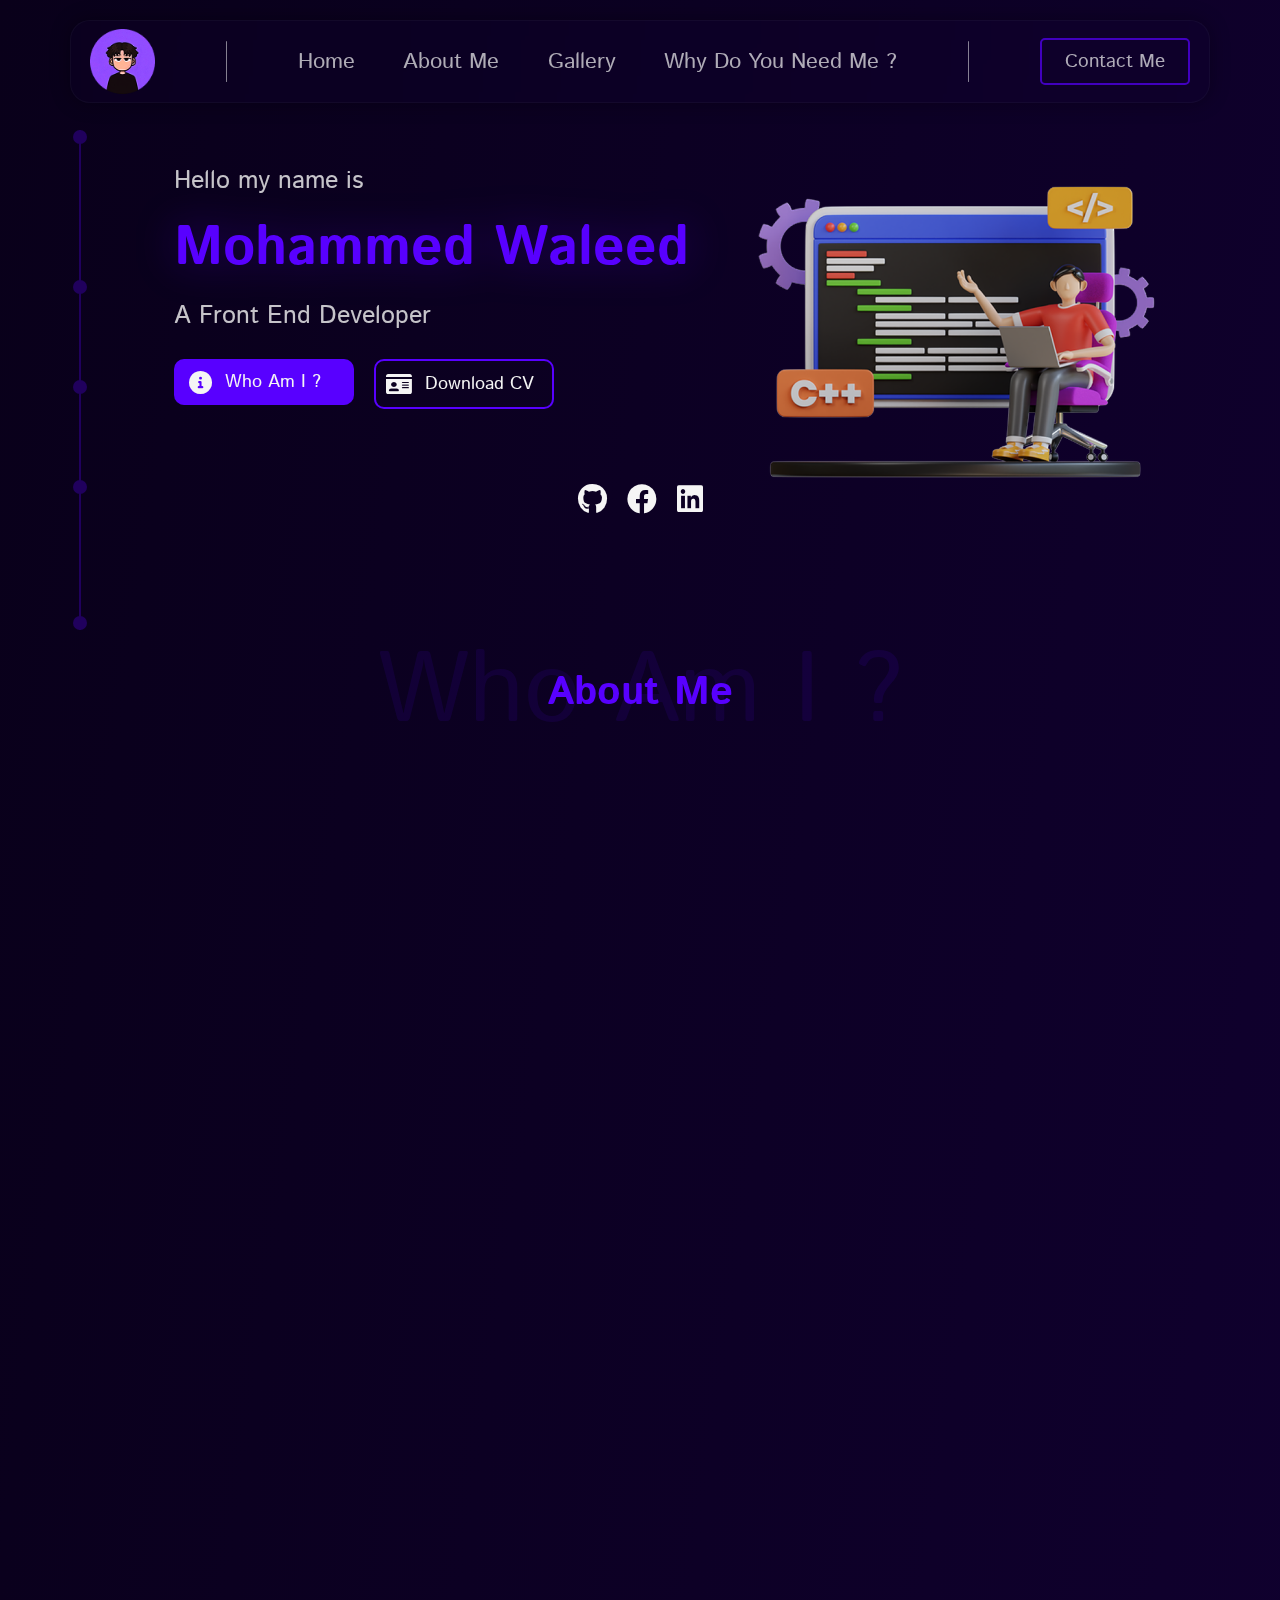
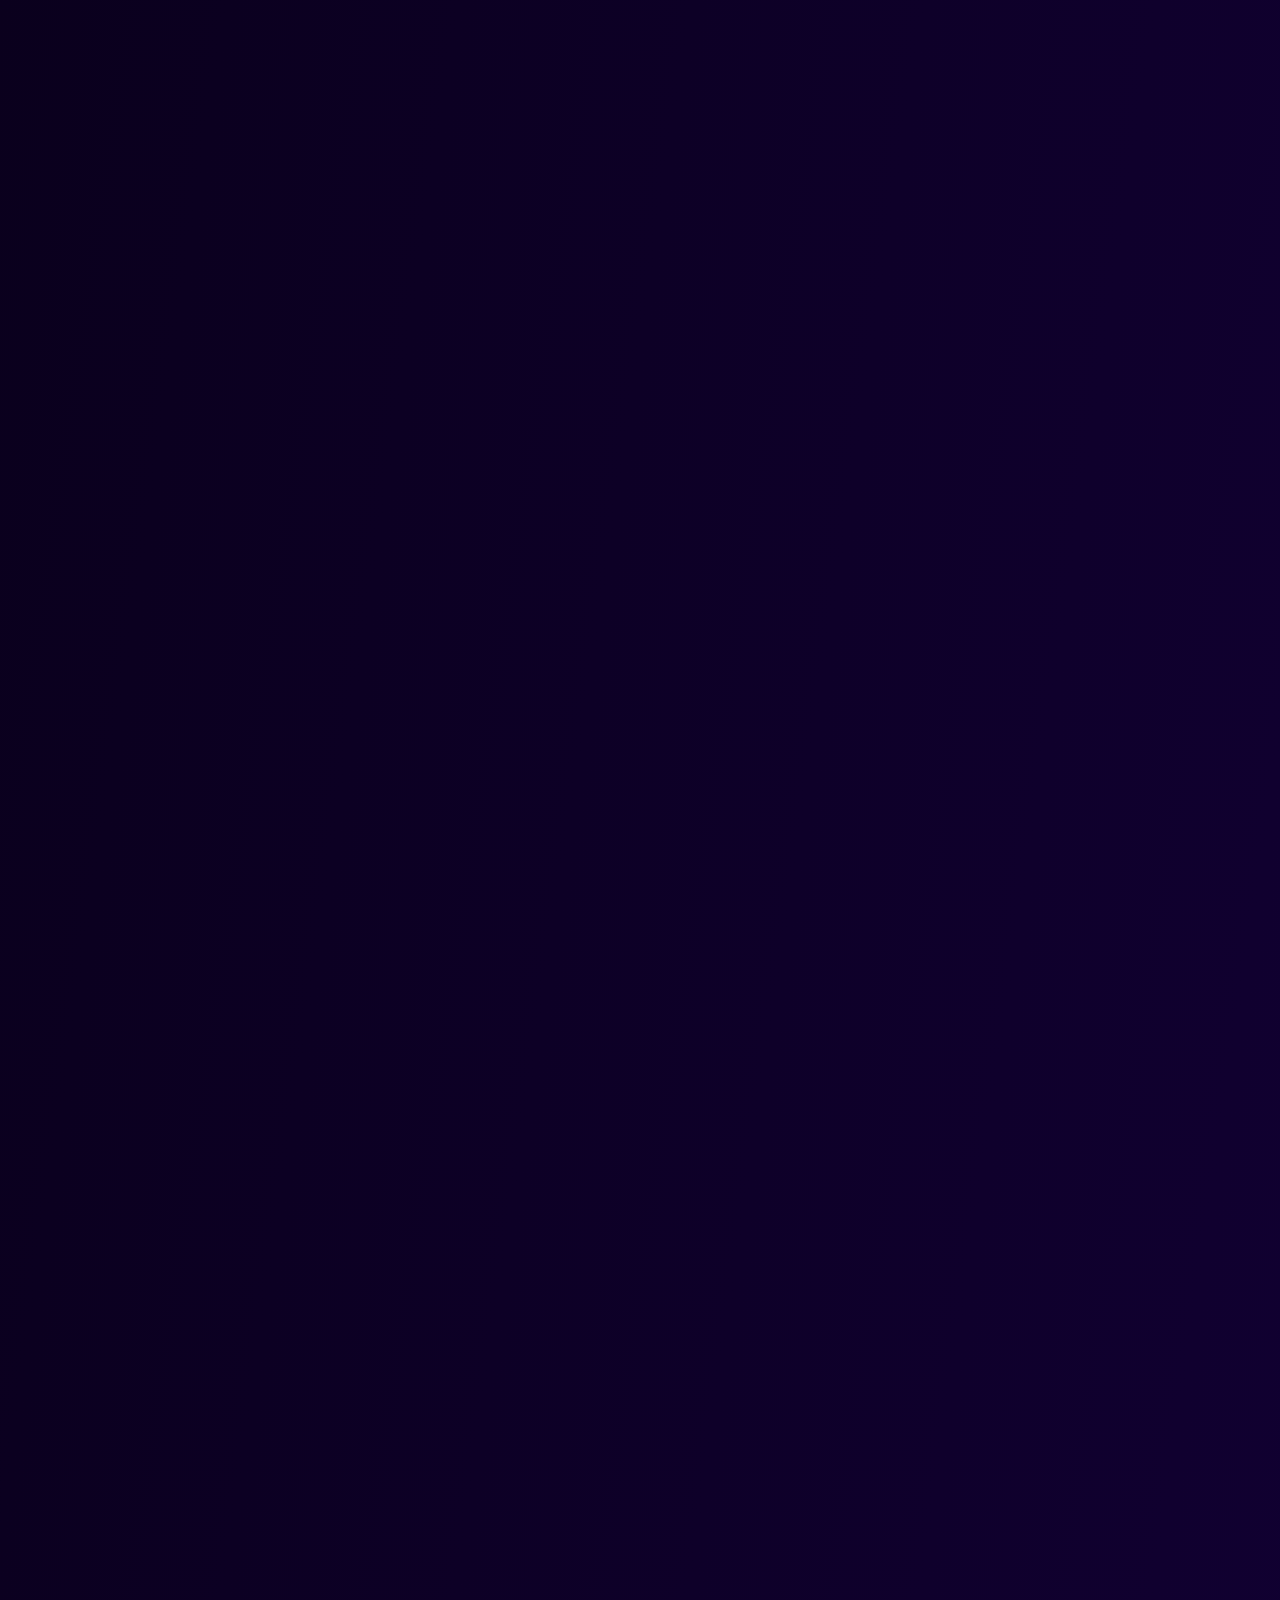
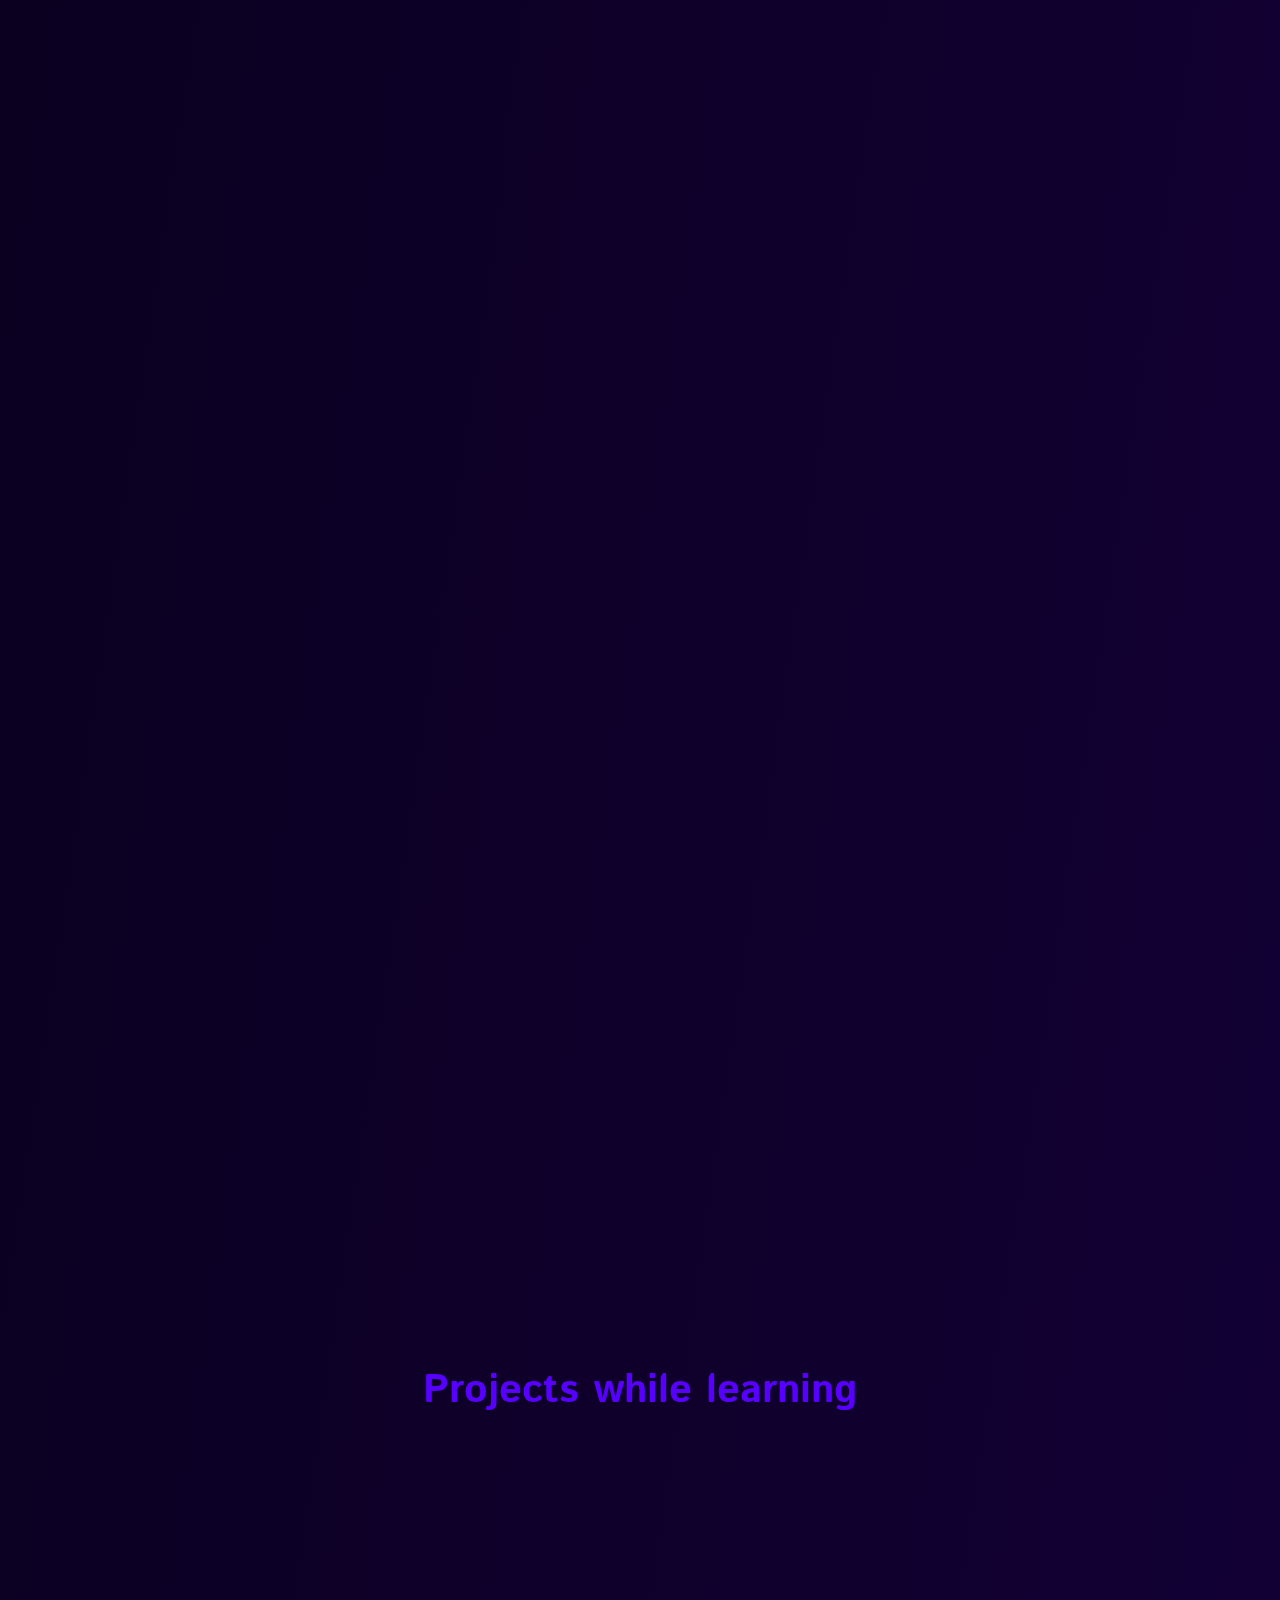
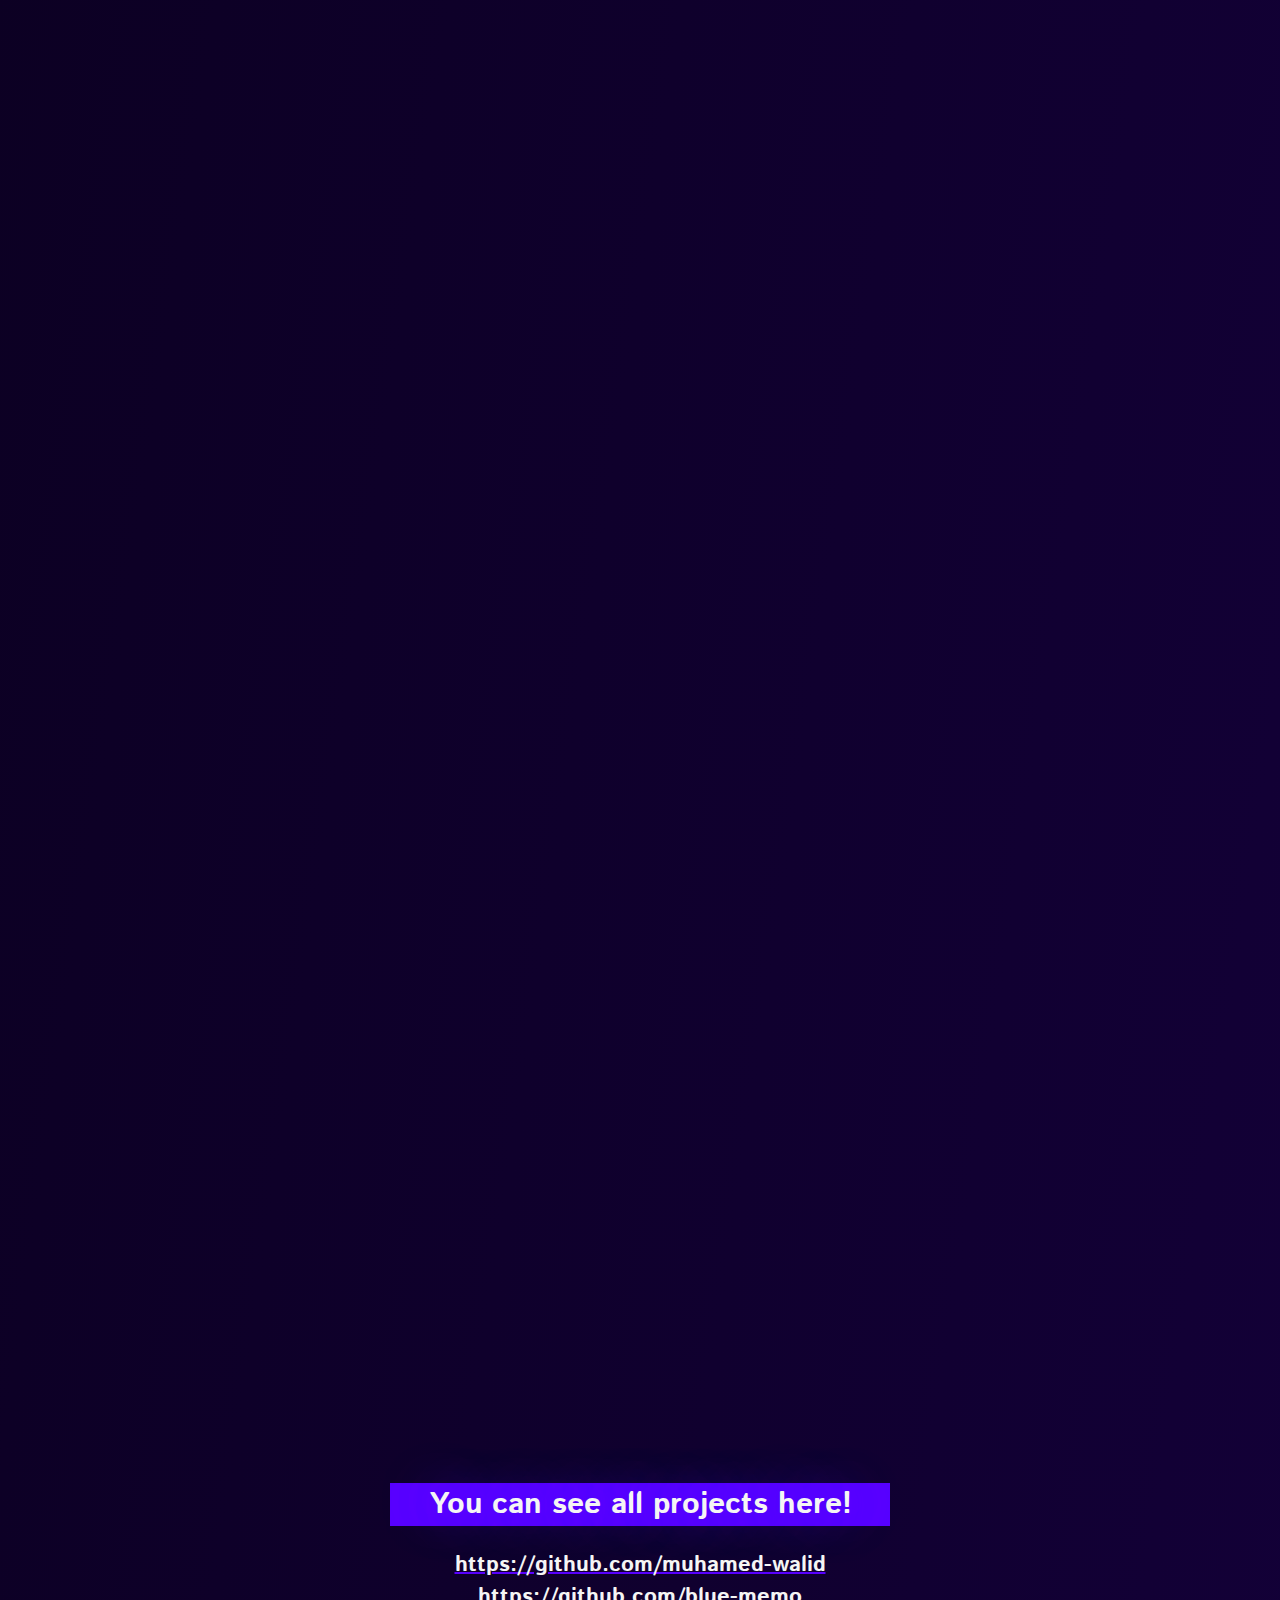
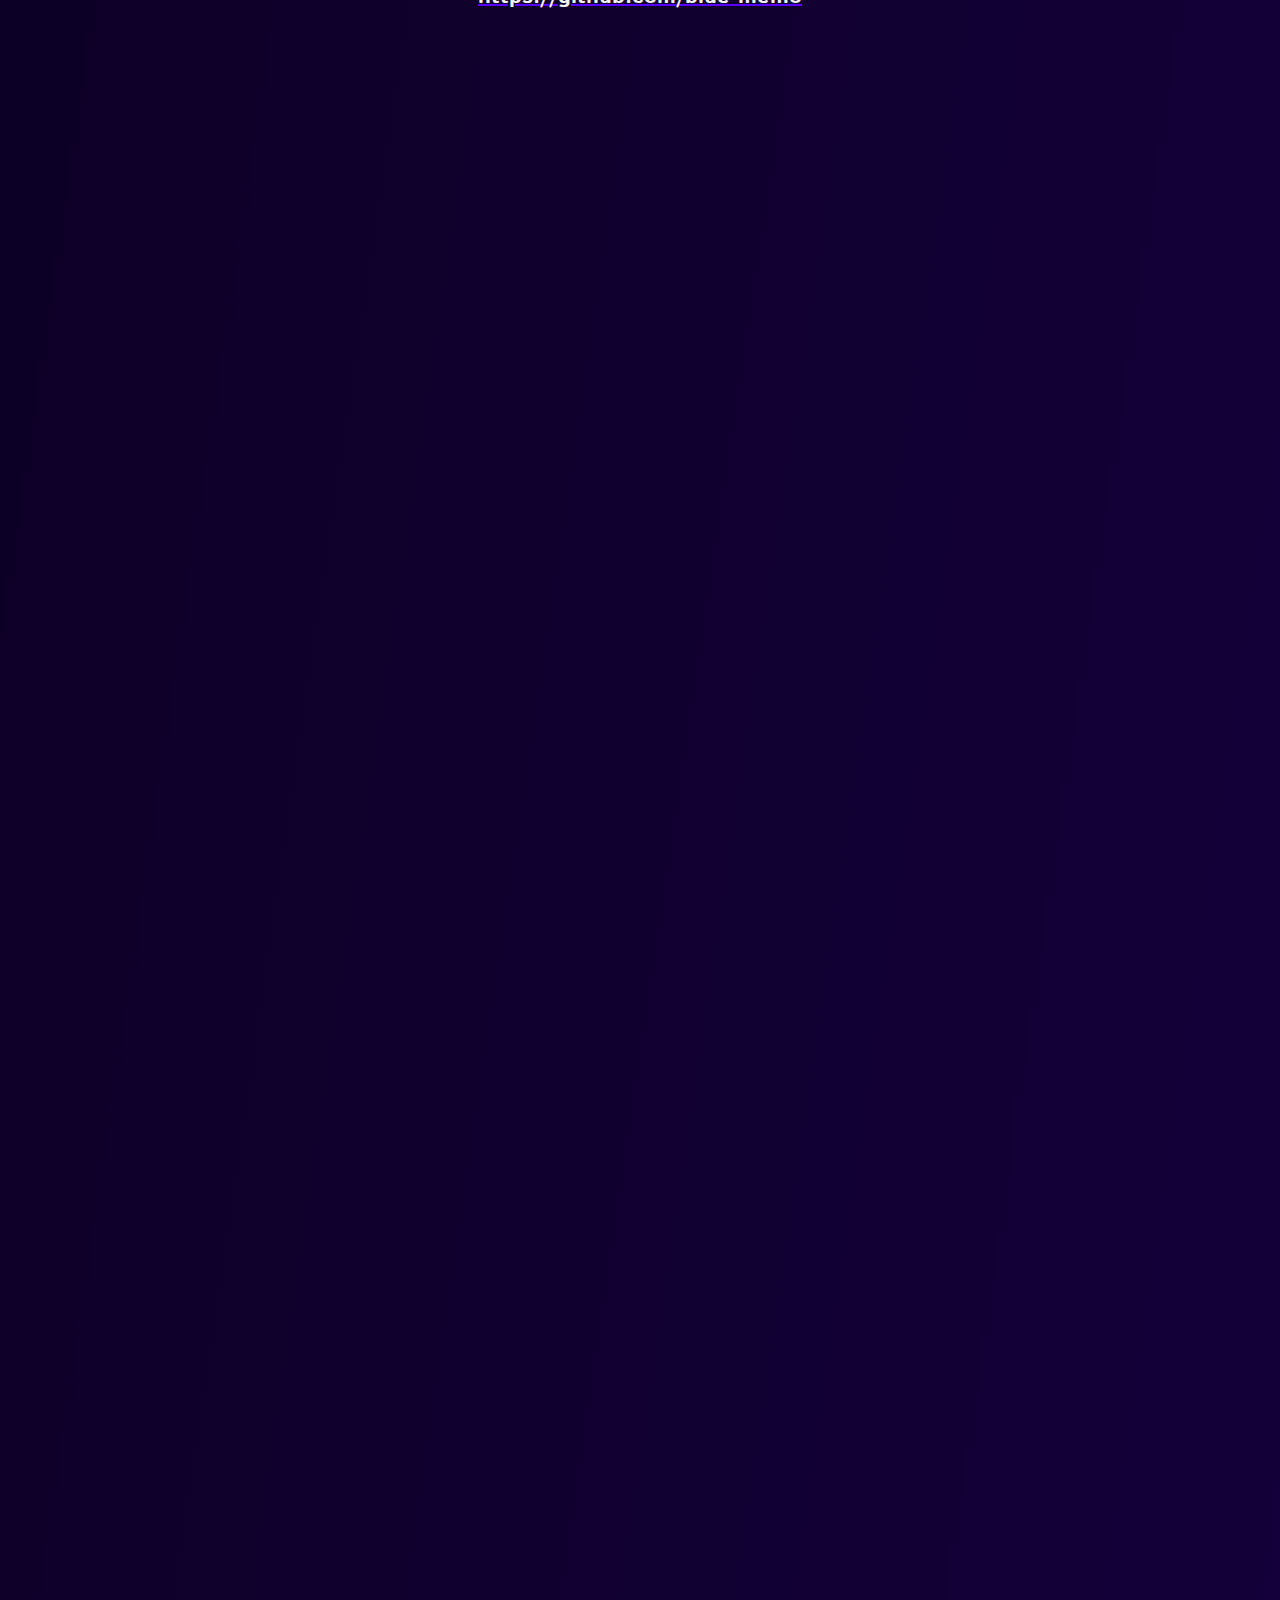
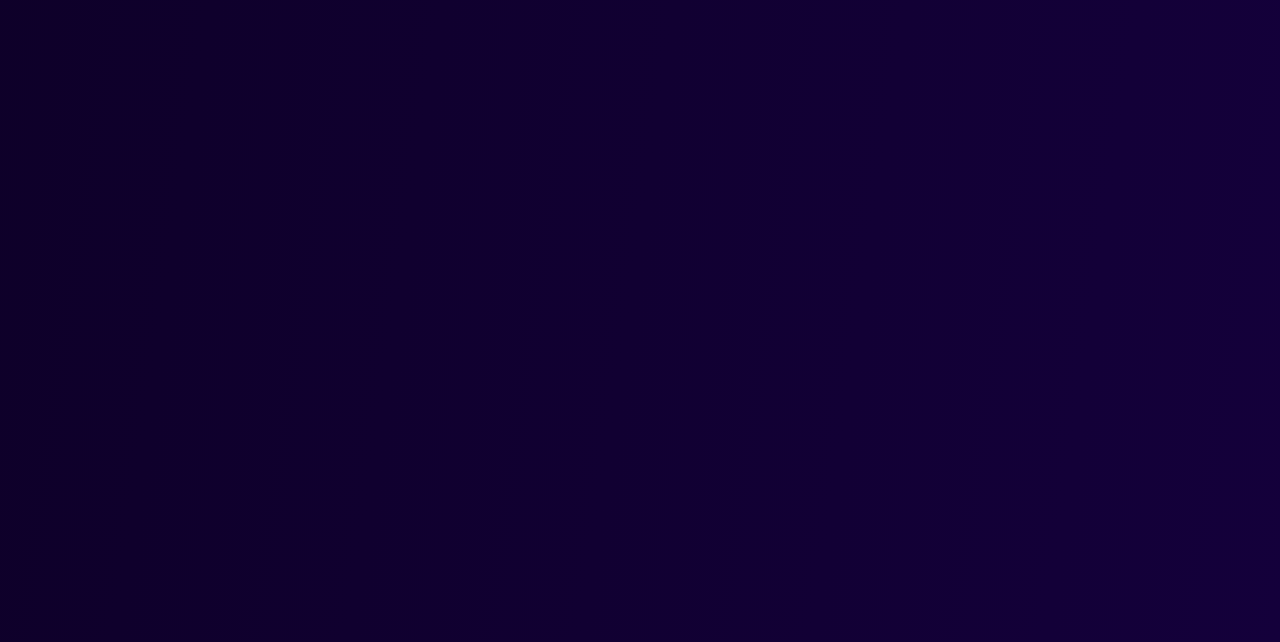
==== commit e4dc2334: "Update index.html" ====
--- a/index.html
+++ b/index.html
@@ -1,9 +1,14 @@
 <!DOCTYPE html>
 <html lang="en">
 <head>
+
+    <!-- Meta Tags -->
     <meta charset="UTF-8">
     <meta name="viewport" content="width=device-width, initial-scale=1.0">
-
+    <meta name="description" content="Hello! My name is Mohammed Waleed, 13yo Front-End Developer">
+    <meta name="keywords" content="mohammed waleed, Mohammed waleed, Mohammed Waleed, mohammed waleed, mohammed waleed developer, mohamed waleed developer, mohammed waleed portfolio, mohammed waleed's portfolio, المطور محمد وليد, محمد وليد, بورتفوليو محمد وليد" />
+    <meta name="author" content="Mohammed Waleed">
+   
     <!-- Font -->
     <link rel="preconnect" href="https://fonts.googleapis.com">
     <link rel="preconnect" href="https://fonts.gstatic.com" crossorigin>
@@ -298,8 +303,8 @@
       <a href="https://muhamed-walid.github.io/palestine/"><i class="fa-solid fa-arrow-up-right-from-square"></i></a>
       </div>
       <div class="title">
-        <h1>Projects while learning</h1>
-      </div>
+        <h2>Projects while learning</h2>
+      </div><br>
       <div data-aos="fade-up" data-aos-duration="1100" class="project">
         <img src="imgs/p-7.webp" alt="haya karima">
       <div>
@@ -507,4 +512,4 @@
   AOS.init();
 </script>
 </body>
-</html>+</html>
--- a/style.css
+++ b/style.css
@@ -785,6 +785,34 @@
         border-radius: 10px 10px 0px 0px !important;
     }
 }
+@media(max-width:426px){
+    .project{
+        max-width: 300px;
+    }
+    .project h1{
+        font-size: 25px !important;
+    }
+    .project p{
+        font-size: 17px !important;
+    }
+    .project i, .project svg{
+        font-size: 30px !important;
+        width: 25px !important;
+    }
+    .project a{
+        width: 20px;
+        height: 20px;
+    }
+    .project a i{
+        font-size: 21px !important;
+    }
+    .feature p{
+        font-size: 22px !important;
+    }
+    .title h1{
+        font-size: 50px !important;
+    }
+}
 .project h1{
     font-size: 27px;
     font-weight: bold; 
@@ -1085,4 +1113,4 @@
     .title h1{
         font-size: 80px;
     }
-}+}
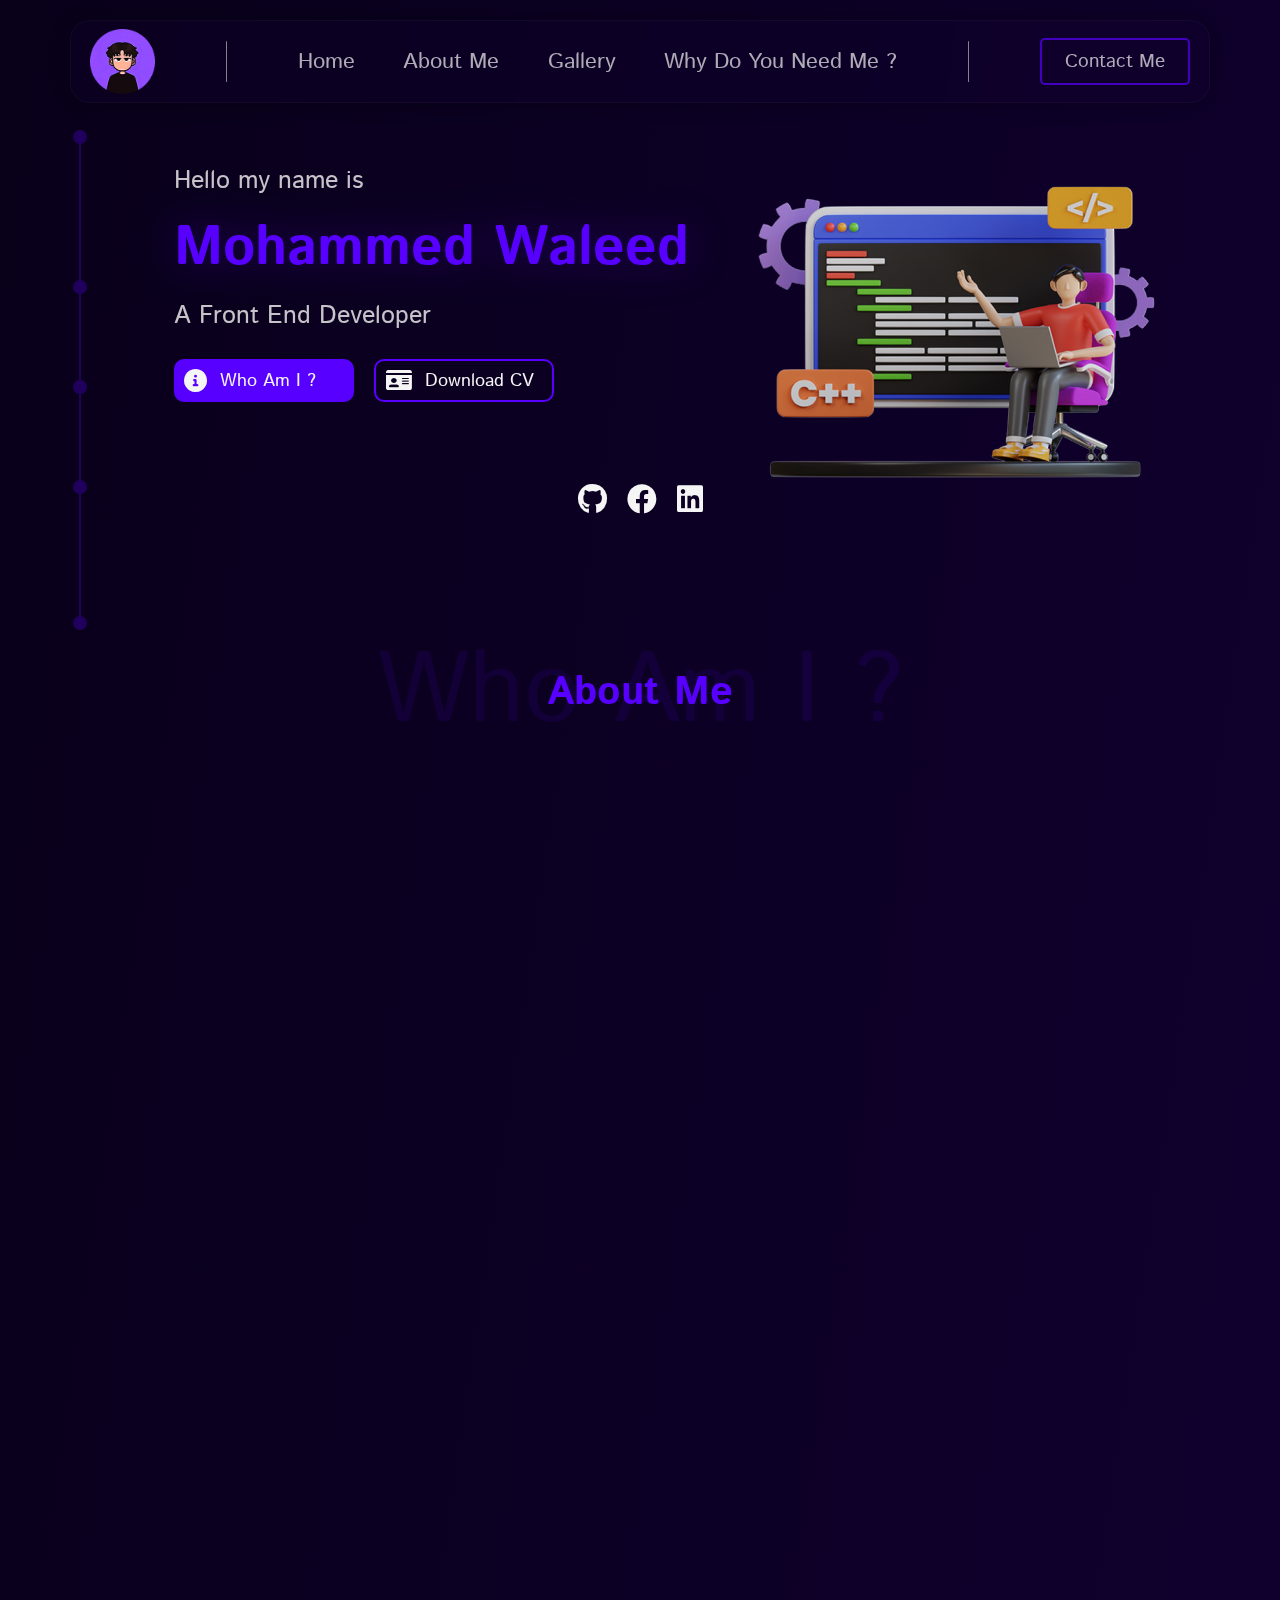
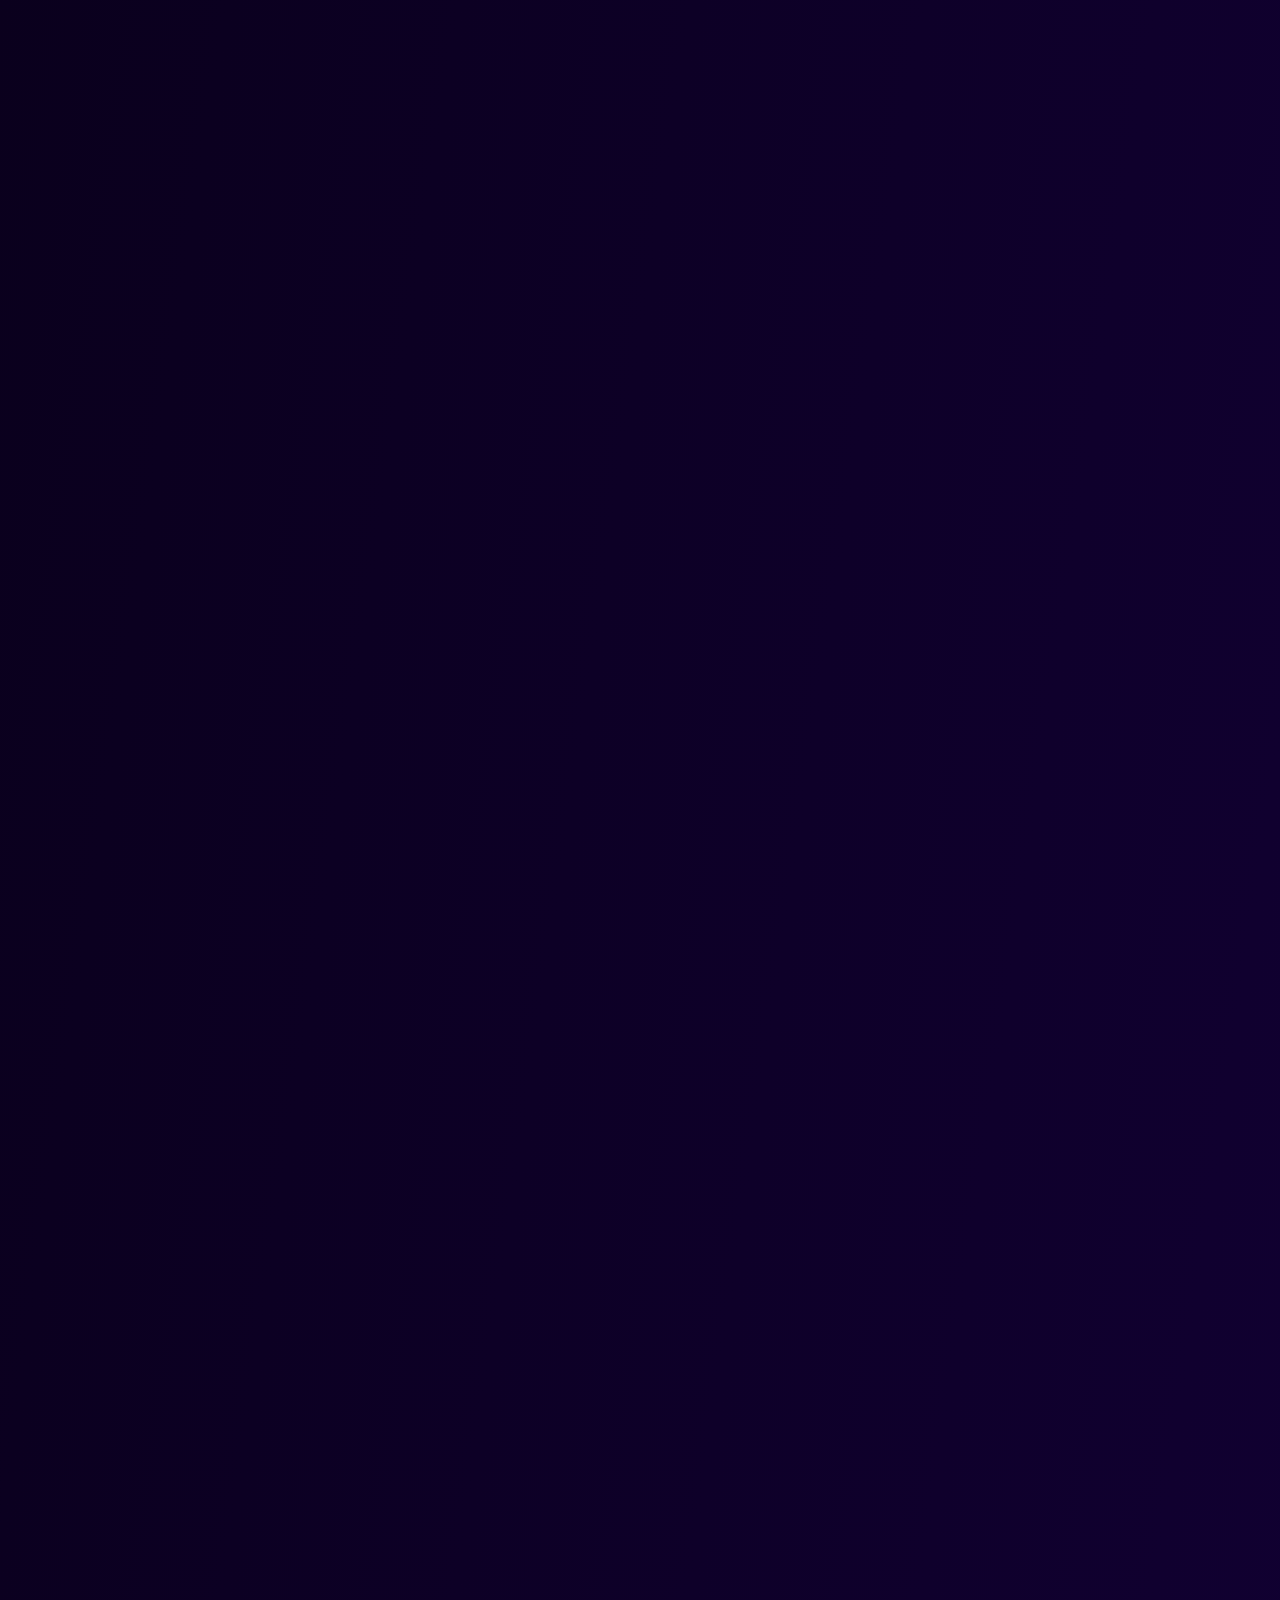
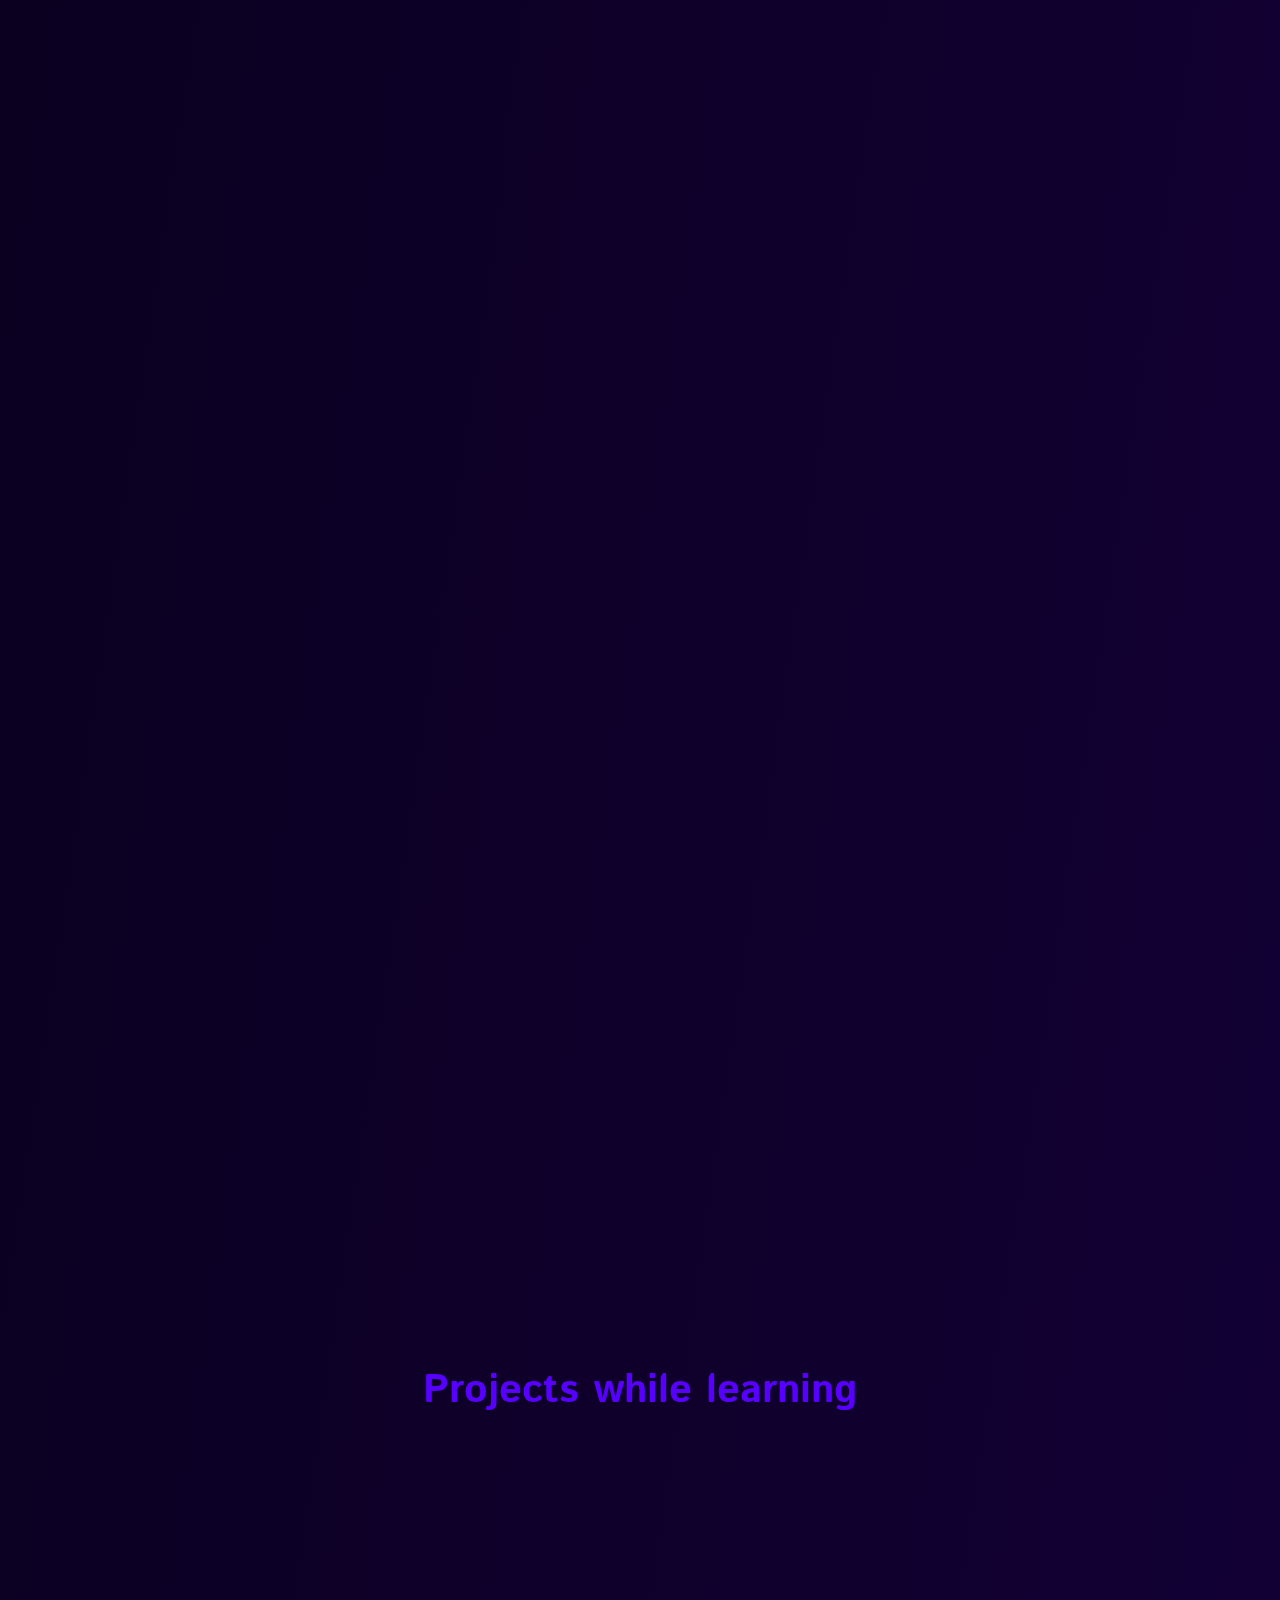
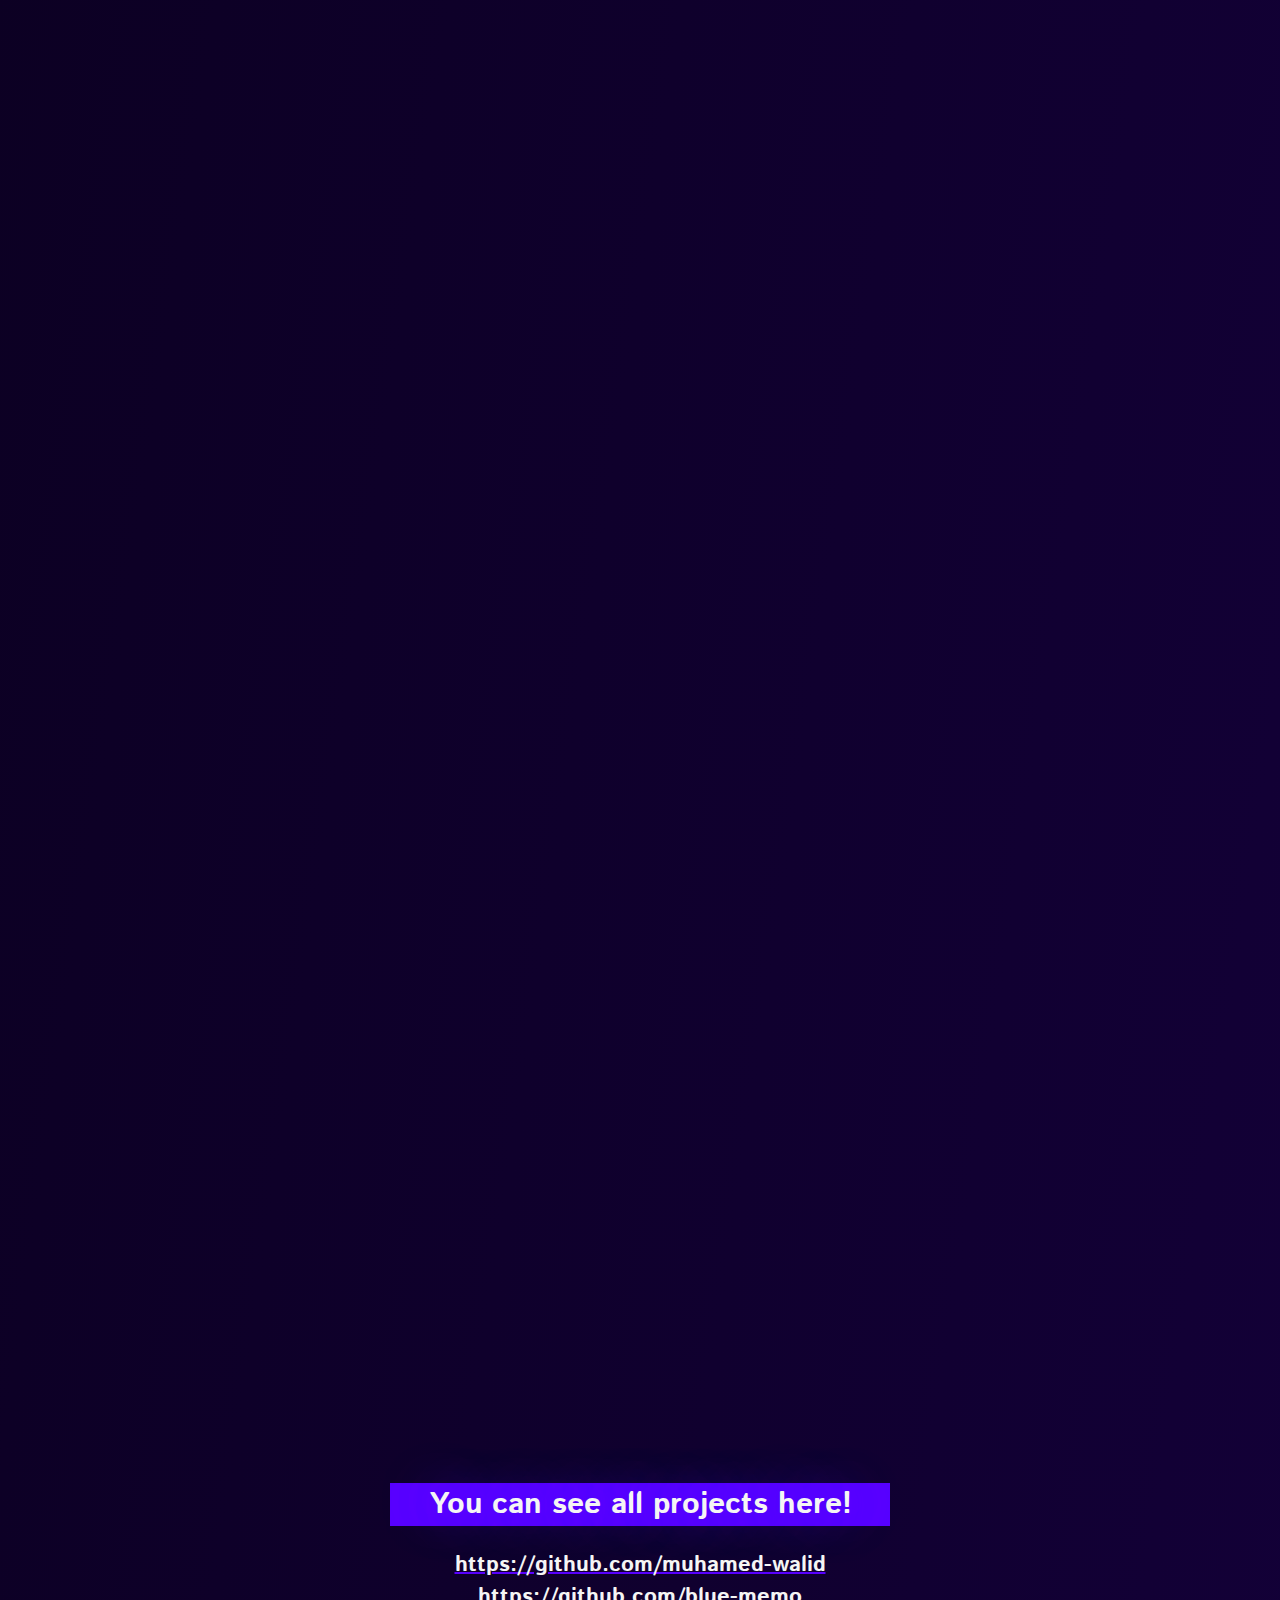
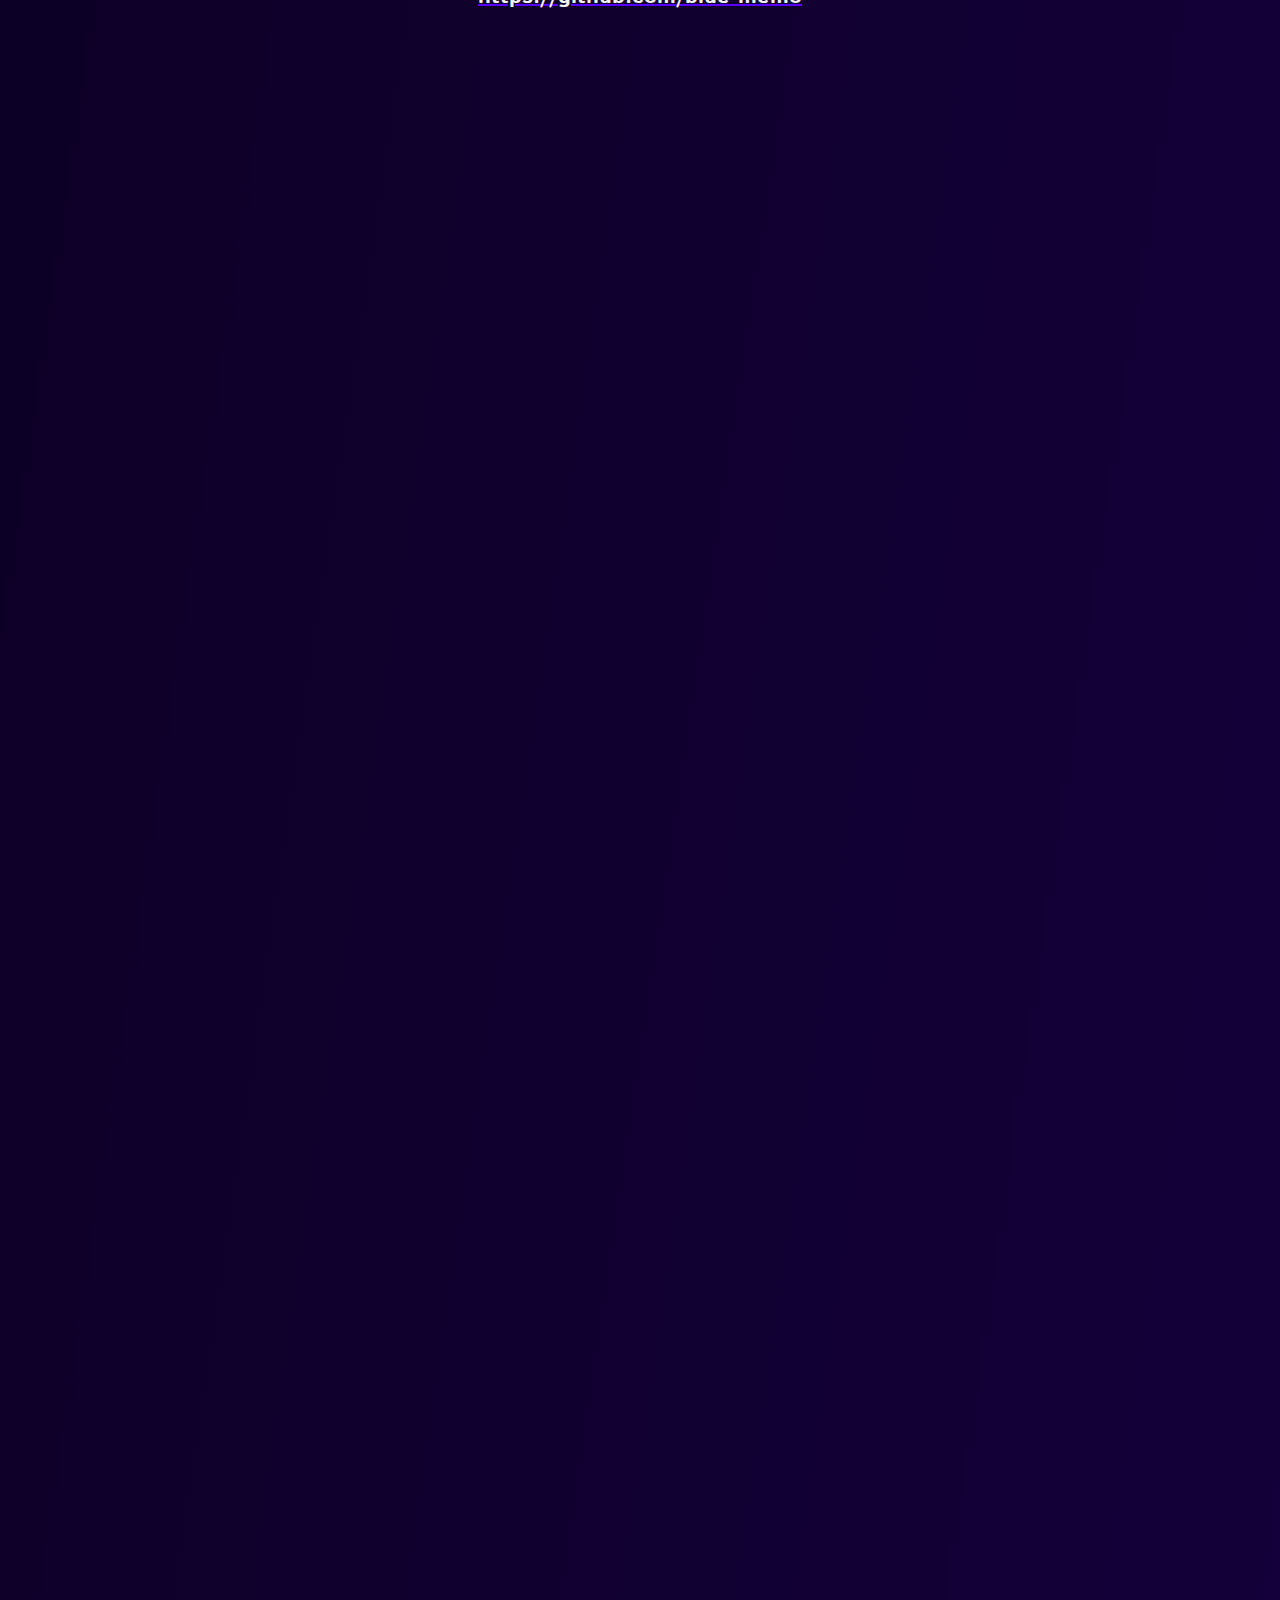
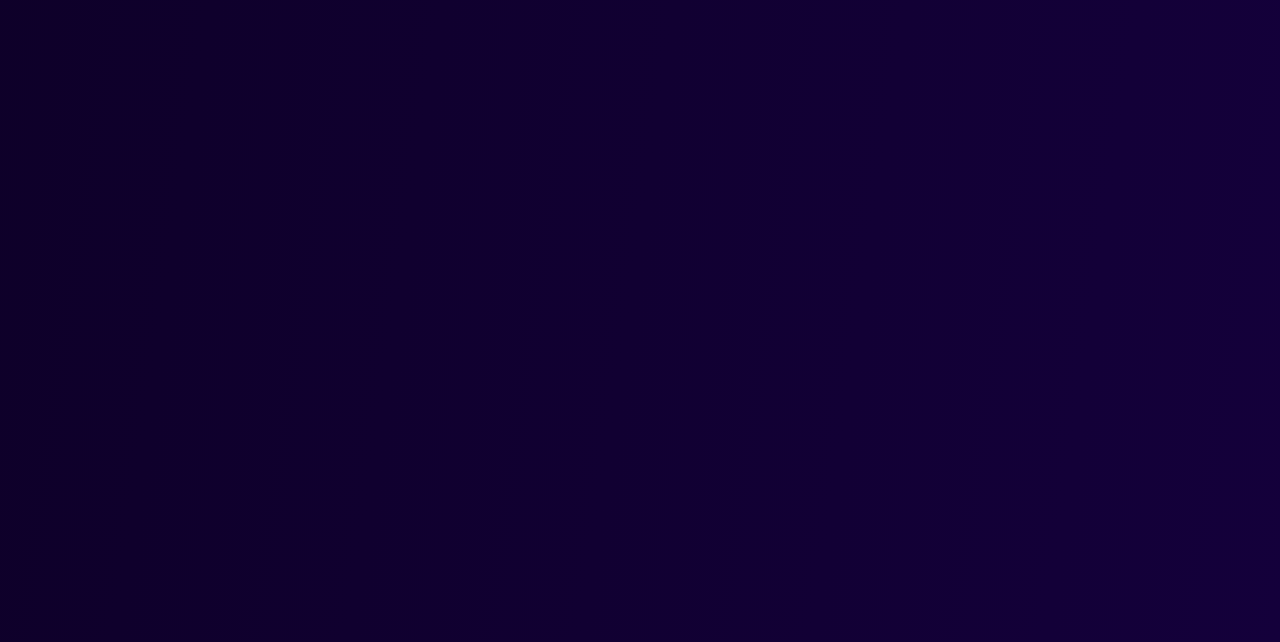
==== commit 46f15b4b: "Update index.html" ====
--- a/index.html
+++ b/index.html
@@ -456,12 +456,16 @@
         </div>
         </a>
 
+        <a href="https://www.facebook.com/xmowalid">
         <div class="c-icon">
           <i class="fa-brands fa-facebook"></i>
         </div>
+      </a>
+        <a href="https://linkedin.com/in/mw-dev">
         <div class="c-icon">
           <i class="fa-brands fa-linkedin"></i>
         </div>
+        </a>
       </div>
       <div class="embed-map-responsive"><div class="embed-map-container"><iframe class="embed-map-frame" frameborder="0" scrolling="no" marginheight="0" marginwidth="0" src="https://maps.google.com/maps?width=600&height=400&hl=en&q=obour%20city&t=p&z=11&ie=UTF8&iwloc=B&output=embed"></iframe><a href="https://sprunkiretake.net" style="font-size:2px!important;color:gray!important;position:absolute;bottom:0;left:0;z-index:1;max-height:1px;overflow:hidden">sprunki retake</a></div><style>.embed-map-responsive{position:relative;text-align:right;width:100%;height:0;padding-bottom:66.66666666666666%;}.embed-map-container{overflow:hidden;background:none!important;width:100%;height:100%;position:absolute;top:0;left:0;}.embed-map-frame{width:100%!important;height:100%!important;position:absolute;top:0;left:0;}</style></div>
       </div>
--- a/style.css
+++ b/style.css
@@ -330,7 +330,7 @@
 }
 .btn-purple {
     background: #5800FF;
-    padding: 10px 15px 10px 15px;
+    padding: 10px;
     border: none;
     font-size: 18px;
     border-radius: 10px;
@@ -339,6 +339,7 @@
     align-items: center;
     gap: 8px;
     width: 180px;
+    height: 43px;
 }
 
 .btn-outline {
@@ -352,6 +353,7 @@
     align-items: center;
     gap: 8px;
     width: 180px;
+    height: 43px;
 }
 
 .social-icons {
@@ -456,6 +458,7 @@
 }
 .title h2{
     position: absolute;
+    width: 100%;
     top: 50%;
     left: 50%;
     transform: translate(-50% , -50%);
